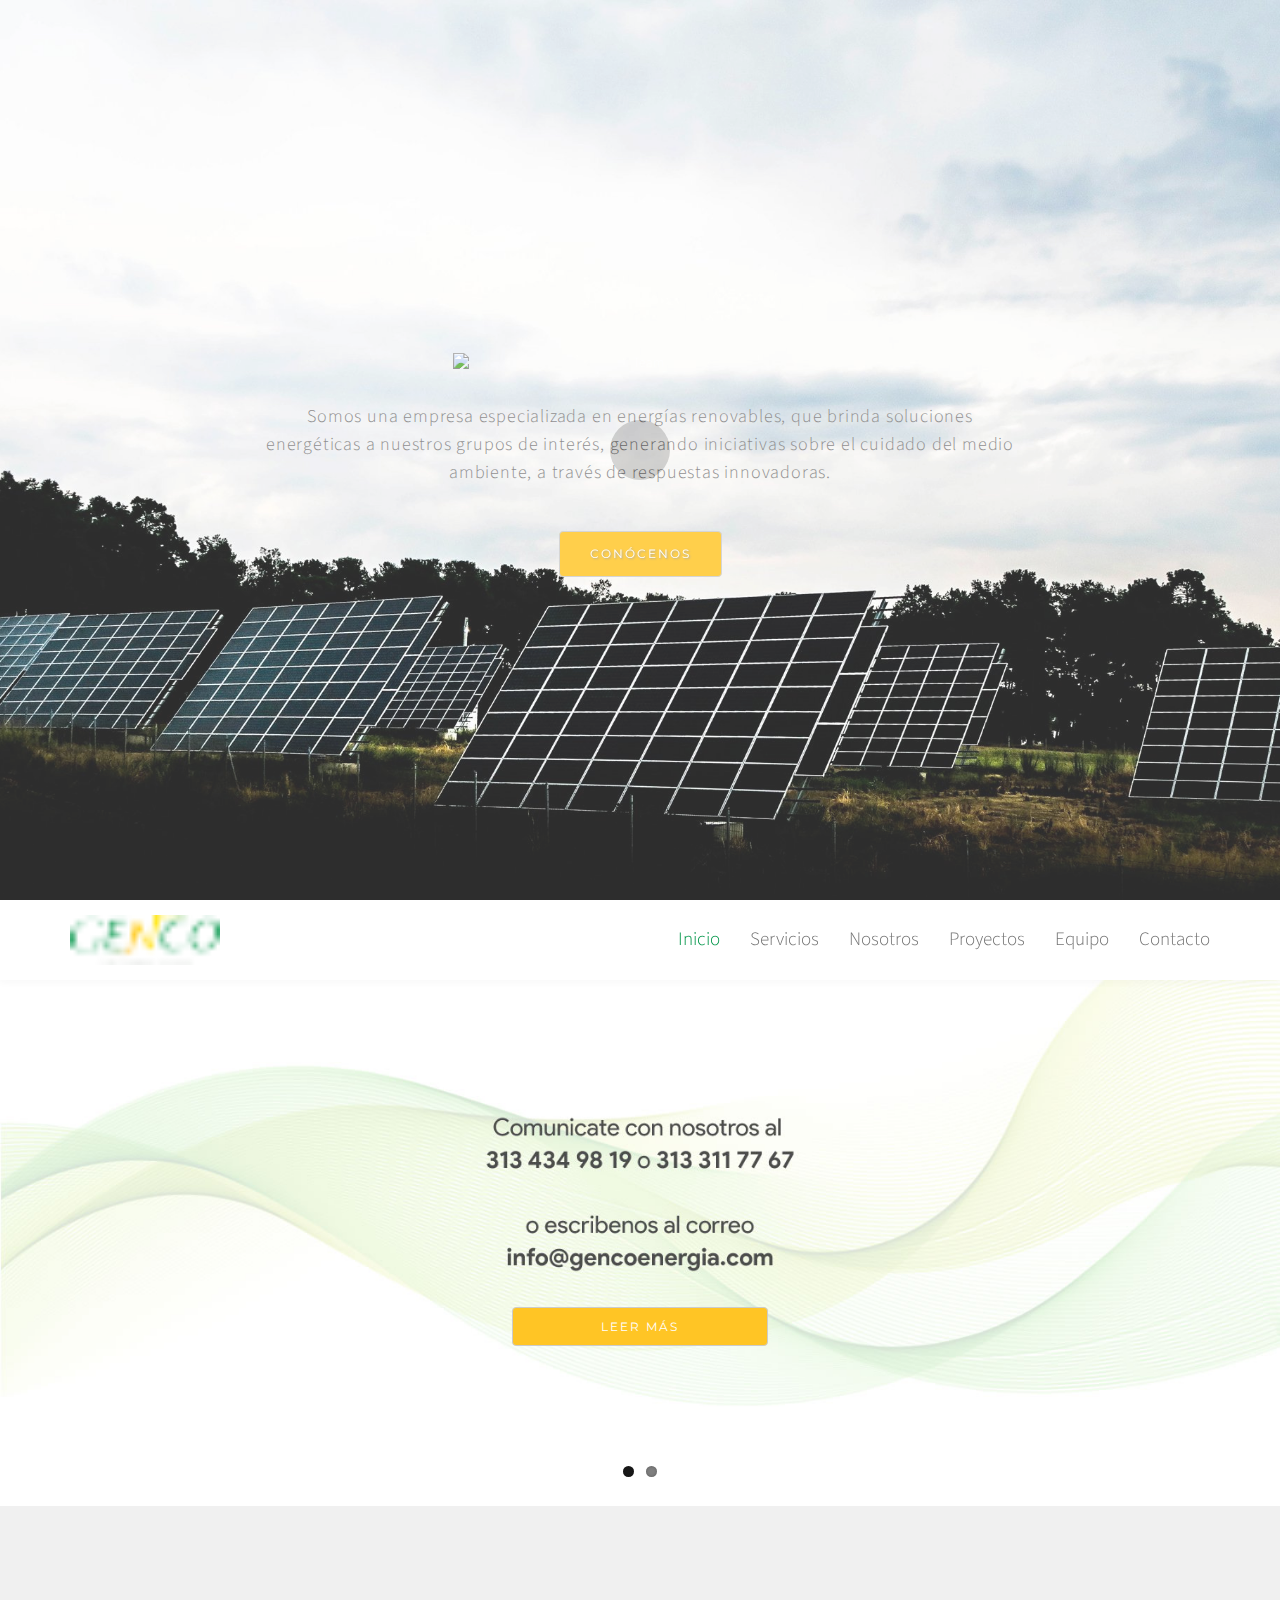
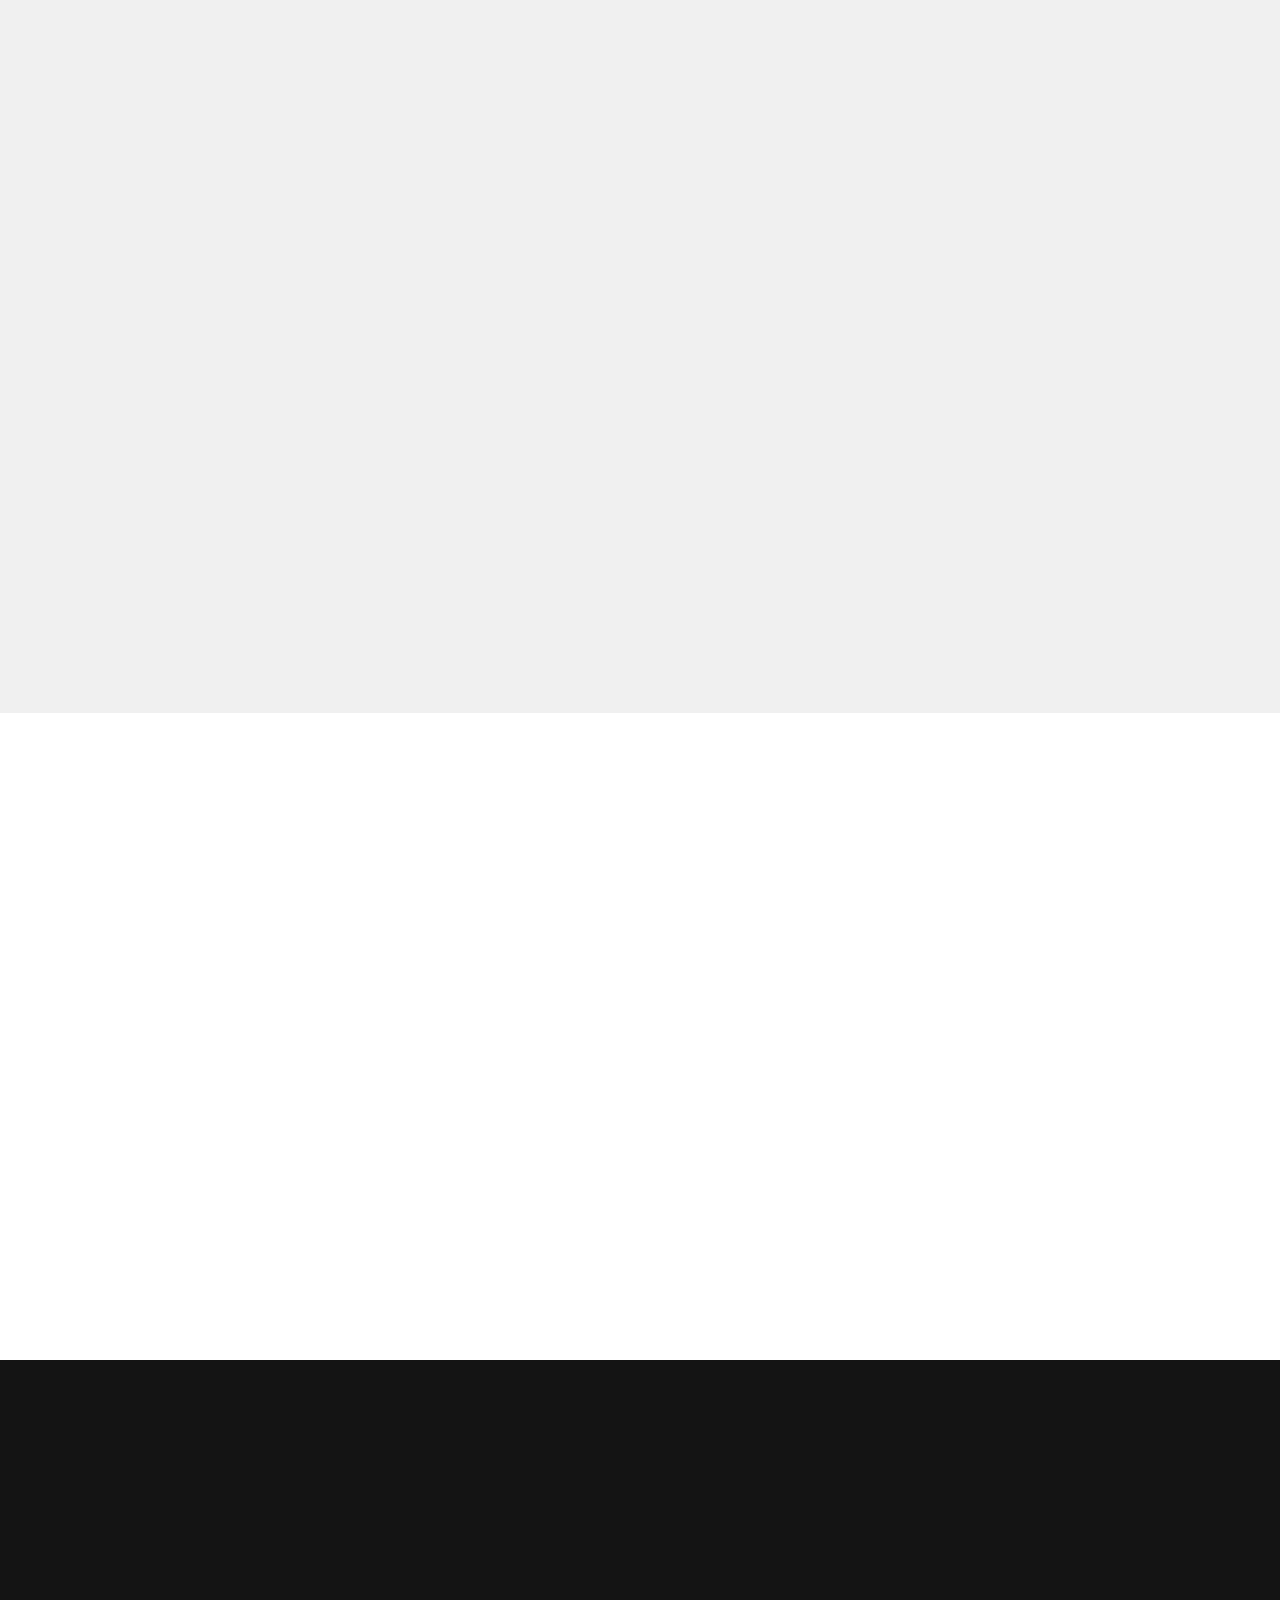
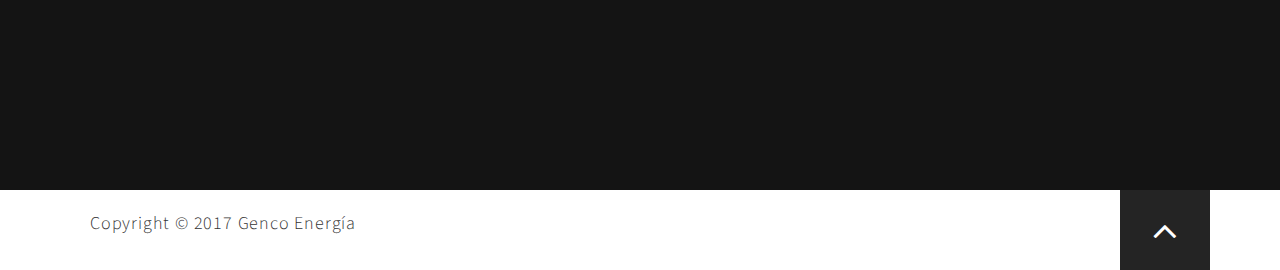
==== index.html @ edc0de3b "Update index.html" ====
<!DOCTYPE html>
<html lang="en">
<head>
	<title>GENCO-Grupo Energético Colombiano</title>
  	<meta charset="utf-8">
	<meta http-equiv="X-UA-Compatible" content="IE=Edge">
	<meta name="viewport" content="width=device-width, initial-scale=1">
	<meta name="keywords" content="genco, grupo energetico colombiano, genco colombia, energía, energia solar santander, genco, energias renovables, bucaramanga, energia solar bucaramanga, energias bucaramanga, solar bucaramanga, energia solar, colombia, energia solar colombia, energia solar bucaramanga, energias renovables colombia">
	<meta name="google-site-verification" content="UVnX88JwTPbSblvBSmd6Rn664ZCUkZU9VauXobZX8T4" />
  	<meta name="description" content="Grupo Energético Colombiano, una empresa que brinda soporte, instalación y venta de productos con energías renovables. Localizado en Bucaramanga.">

	<!-- stylesheets css -->
  <link rel="stylesheet" href="css/bootstrap.min.css">
  <link rel="stylesheet" href="css/magnific-popup.css">
  <link rel="stylesheet" href="css/animate.min.css">
  <link rel="stylesheet" href="css/font-awesome.min.css">
  <link rel="stylesheet" href="css/nivo-lightbox.css">
  <link rel="stylesheet" href="css/nivo_themes/default/default.css">
  <link rel="stylesheet" href="css/hover-min.css">
  <link rel="stylesheet" href="css/flexslider.css">
  <link rel="stylesheet" href="css/style.css">
  <link href="images/favicon.png" rel="icon" type="image/x-icon" />
  
  <link href='https://fonts.googleapis.com/css?family=Montserrat:400,700' rel='stylesheet' type='text/css'>
  <link href='https://fonts.googleapis.com/css?family=Source+Sans+Pro:400,300,600' rel='stylesheet' type='text/css'>

</head>

<body id="top" data-spy="scroll" data-target=".navbar-collapse" data-offset="50">

<!-- Preloader section -->
<div class="preloader">
	<div class="sk-spinner sk-spinner-pulse"></div>
</div>

<!-- Home section -->
<section id="home" class="parallax-section">
  <div class="gradient-overlay"></div>
    <div class="container">
      <div class="row">

          <div class="col-md-offset-2 col-md-8 col-sm-12">
              <img width="50%" src="https://k61.kn3.net/A/D/7/9/A/5/6EE.png" class="img-responsive img-home" alt="Team">     
              <!--<h1 class="wow fadeInUp" data-wow-delay="0.6s">Genco Energía</h1>-->
              <p class="wow fadeInUp" data-wow-delay="1.0s" style="color: #777676;" >Somos una empresa especializada en energías renovables, que brinda soluciones energéticas a nuestros grupos de interés, generando iniciativas sobre el cuidado del medio ambiente, a través de respuestas innovadoras.</p>
              <a href="#servicios" class="wow fadeInUp btn btn-default hvr-bounce-to-top smoothScroll" data-wow-delay="1.3s">Conócenos</a>
          </div>

      </div>
    </div>
</section>


<!-- Navigation section -->
<div class="navbar navbar-default navbar-static-top" role="navigation">
  <div class="container">

    <div class="navbar-header">
      <button class="navbar-toggle" data-toggle="collapse" data-target=".navbar-collapse">
        <span class="icon icon-bar"></span>
        <span class="icon icon-bar"></span>
        <span class="icon icon-bar"></span>
      </button>
      <a href="#" class="navbar-brand"><img src="images/logogenco.png" width="150px" class="img-responsive" alt="About"></a>
    </div>
    <div class="collapse navbar-collapse">
      <ul class="nav navbar-nav navbar-right">
        <li><a href="#top" class="smoothScroll">Inicio</a></li>
        <li><a href="#servicios" class="smoothScroll">Servicios</a></li>
        <li><a href="#nosotros" class="smoothScroll">Nosotros</a></li>
        <!--<li><a href="#productos" class="smoothScroll">Productos</a></li>-->   
        <li><a href="/proyectos" class="smoothScroll">Proyectos</a></li>
	<li><a href="/team" class="smoothScroll">Equipo</a></li>
        <li><a href="/contacto">Contacto</a></li>
      </ul>
    </div>

  </div>
</div>

	
<!-- slider -->
<div class="flexslider">
  <ul class="slides" style="width: 100%; display: block;">
    <li style="height: auto ">
      <img src="images/gencoSlider1.jpg" alt="Flexslider">
      <a href="#nosotros" class="fadeInUp btn btn-default btn-slider">leer más</a>
    </li>
    <li style="height: auto">
      <img src="images/gencoSlider2.jpg" alt="Flexslider">
      <a href="#nosotros" class="fadeInUp btn btn-default btn-slider">Ver portafolio</a>
    </li>
   <!-- <li style="height: auto">
      <img src="images/gencoSlider1.jpg" alt="Flexslider">
      <a href="#nosotros" class="fadeInUp btn btn-default btn-slider">leer más</a>
    </li>-->
  </ul>
</div>
<!-- slider -->	


<!-- Feature section -->
<section id="servicios" class="parallax-section">
  <div class="container">
    <div class="row">

      <div class="col-md-offset-2 col-md-8 col-sm-offset-1 col-sm-10">
          <div class="wow fadeInUp section-title" data-wow-delay="0.6s">
            <h2>Nuestros servicios</h2>
            <h4>PRODUCTOS Y SERVICIOS QUE SATISFACEN NECESIDADES ENERGÉTICAS</h4>
          </div>
      </div>

      <div class="clearfix"></div>

      <div class="col-md-4 col-sm-6 wow fadeInUp" data-wow-delay="0.3s" style="padding: 0 30px;">
        <div class="feature-thumb">
          <div class="feature-icon">
             <span><img src="images/services_1.png" class="img-responsive" alt="About" style="border-radius: 50%; width: 120px;"></span>
          </div>
          <h3>Diagnóstico Energético</h3>
          <p>Enterese de todas las oportunidades de ahorro de energía y dinero en su lugar de residencia o trabajo, mediante un estudio exclusivo energético, que logrará cambiar y optimizar su consumo para siempre.</p>
        </div>
      </div>

      <div class="col-md-4 col-sm-6 wow fadeInUp" data-wow-delay="0.6s" style="padding: 0 30px;">
        <div class="feature-thumb">
          <div class="feature-icon">
            <span><img src="images/services_2.png" class="img-responsive" alt="About" style="border-radius: 50%;"></span>
          </div>
          <h3>Proyectos con <br>Energía</h3>
          <p>Implemente un sistema de generación eléctrica en su residencia o empresa con fuentes de energía renovables, convirtiéndose en un usuario autosostenible, independiente de la red y responsable con el medio ambiente.
</p>
        </div>
      </div>

      <div class="col-md-4 col-sm-6 wow fadeInUp" data-wow-delay="0.9s" style="padding: 0 30px;">
        <div class="feature-thumb">
          <div class="feature-icon">
            <span><img src="images/services_3.jpg" class="img-responsive" alt="About" style="border-radius: 50%; width: 120px;"></span>
          </div>
           <h3>Venta de <br>Equipos</h3>
           <p>Ofrecemos productos innovadores y de última generación, enfocados a la utilización de energías alternativas, logrando satisfacer todas sus necesidades energéticas, adquiere desde gadgets hasta equipos avanzados.</p>
        </div>
      </div>

    </div>
  </div>
</section>


<!-- About section -->
<section id="nosotros" class="parallax-section">
	<div class="container">
		<div class="row">

      <div class="col-md-offset-2 col-md-8 col-sm-offset-1 col-sm-10">
          <div class="wow fadeInUp section-title" data-wow-delay="0.3s">
            <h2>Nuestra empresa</h2>
            <h4>Grupo Energético Colombiano</h4>
          </div>
      </div>

      <div class="clearfix"></div>
      
      <!--<div class="wow fadeInUp col-md-3 col-sm-5" data-wow-delay="0.3s">
        <img src="images/about-img.jpg" class="img-responsive" alt="About">
        <h3>Somos un equipo altamente calificado para la instalación y venta de equipos para el uso de energías renovables.</h3>
      </div>-->
	<div class="wow fadeInUp col-md-6 col-sm-12" data-wow-delay="0.5s">
       	  <h2>Misión</h2>
            <p>Somos una empresa especializada en energías renovables que brinda un servicio integral, desarrollando proyectos basados en tecnologías tales como la solar fotovoltaica, térmica, eólica y biomasa; dentro del cual se incluye el estudio y diseño del proyecto, la instalación del sistema y el seguimiento del mismo; buscando en los usuarios el uso eficiente de la energía, disminuyendo impactos ambientales y económicos, dirigidos a instalaciones industriales, comerciales y residenciales, además de ofrecer la venta de equipos tales como módulos solares, iluminación LED y gadgets.</p>
	</div>
			
        <div class="wow fadeInUp col-md-6 col-sm-12" data-wow-delay="0.9s">
	  <h2>Visión</h2>
	    <p>Genco le genera al cliente beneficios basados en el ahorro energético y la gestión eficiente de la energía, siempre con el objetivo de reducir el impacto ambiental, sin ver disminuida la calidad de sus servicios o productos, realizando constante seguimiento de su consumo.</p>
        </div>
      </div>
	</div>
</section>


<!-- Menu section -->
<!--


<section id="productos" class="parallax-section">
  <div class="container">
    <div class="row">

      <div class="col-md-offset-2 col-md-8 col-sm-offset-1 col-sm-10">
         <div class="wow fadeInUp section-title" data-wow-delay="0.3s">
            <h2>Nuestros Productos</h2>
            <h4>Productos de alta calidad al mejor precio.</h4>
        </div>
      </div>

      <div class="col-md-6 col-sm-12">
        <div class="media wow fadeInUp" data-wow-delay="0.6s">
          <div class="media-object pull-left">
            <img src="images/producto1.jpg" class="img-responsive" alt="Food Menu">
            <span class="menu-price">$70.000</span>
          </div>
          <div class="media-body">
            <h3 class="media-heading">Lampara LED Sólar Métalica de Jardín</h3>
            <p>Lampara solar de jardín de 400 lumens, 1000mah de batería y ocho horas continuas de uso con carga completa, resistente al agua.</p>
          </div>
        </div>

        <div class="media wow fadeInUp" data-wow-delay="0.9s">
          <div class="media-object pull-left">
            <img src="images/producto2.jpg" class="img-responsive" alt="Food Menu">
            <span class="menu-price">$100.000</span>
          </div>
          <div class="media-body">
            <h3 class="media-heading">Lampara de exteriores</h3>
            <p>Lampara para exteriores con una iluminación de 450 lumens, 2000mah de batería, ocho horas de uso continuas y protección IP65 ante agua y polvo.</p>
          </div>
        </div>

        <div class="media wow fadeInUp" data-wow-delay="1.2s">
          <div class="media-object pull-left">
            <img src="images/gallery-img3.jpg" class="img-responsive" alt="Food Menu">
            <span class="menu-price">$35.000</span>
          </div>
          <div class="media-body">
            <h3 class="media-heading">Iluminación exterior sonrisa</h3>
            <p>Gran sonrisa de energía solar iluminación exterior impermeable inalámbrica brillante motion sensor de luz solar 8 led 0.2 w de la lámpara de seguridad para jardín.</p>
          </div>
        </div>
      </div>

      <div class="col-md-6 col-sm-12">
        <div class="media wow fadeInUp" data-wow-delay="1s">
          <div class="media-object pull-left">
            <img src="images/gallery-img4.jpg" class="img-responsive" alt="Food Menu">
            <span class="menu-price">$75.000</span>
          </div>
          <div class="media-body">
            <h3 class="media-heading">Lampara pequeña de exteriores</h3>
            <p>Vida útil larga y sin necesidad de reemplazar las baterías; es conveniente para al aire libre valla, lámparas de pared y cerca del jardín, etc.</p>
          </div>
        </div>

        <div class="media wow fadeInUp" data-wow-delay="1.3s">
          <div class="media-object pull-left">
            <img src="images/gallery-img5.jpg" class="img-responsive" alt="Food Menu">
            <span class="menu-price">$30.000</span>
          </div>
          <div class="media-body">
            <h3 class="media-heading">Luz solar para bicicleta</h3>
            <p>Luz led trasera para bicicletas con lámpara de seguridad de luz LED 2 láseres nocturno para bicicleta de montaña.</p>
          </div>
        </div>

        <div class="media wow fadeInUp" data-wow-delay="1.6s">
          <div class="media-object pull-left">
            <img src="images/gallery-img6.jpg" class="img-responsive" alt="Food Menu">
            <span class="menu-price">$30.000</span>
          </div>
          <div class="media-body">
            <h3 class="media-heading">Estaca para jardín</h3>
            <p>Estaca de 5 Colores de luz LED solar de trayectoria para jardín al aire libre en acero inoxidable y punto caliente.</p>
          </div>
        </div>
      </div>

    </div>
  </div>
</section>

-->

<!-- Footer section -->
<footer>
	<div class="container">
		<div class="row">

              <div class="wow fadeInUp col-md-4 col-sm-4" data-wow-delay="1.3s">
                <h3>Acerca de GENCO</h3>
                <p>Somos una empresa encargada de la venta e instalación de implementos para el uso de energías renovables.</p>
		<p style="padding-top: 20px;">
                <a href="https://www.facebook.com/GENCOENERGIA/" target="_blank"><i class="fa fa-facebook-square" aria-hidden="true"></i></a>
                <a href="https://twitter.com/gencoenergia" target="_blank"><i class="fa fa-twitter" aria-hidden="true"></i></a>
                <a href="https://www.instagram.com/gencoenergia/" target="_blank"><i class="fa fa-instagram" aria-hidden="true"></i></a>
                </p>
              </div>  
        
              <div class="wow fadeInUp col-md-4 col-sm-4" data-wow-delay="1.6s">
                <h3>Contáctanos</h3>
                <p>Bucaramanga, Santander, Colombia</p>
                <p>info@gencoenergia.com</p>
		<p>+57 3134349819</p>
		<p>+57 3133117767</p>
              </div> 
        
              <div class="wow fadeInUp col-md-4 col-sm-4" data-wow-delay="1.9s">
                <h3>Horarios de contacto</h3>
                <strong>Lunes - Viernes</strong>
                <p>08:00 AM - 06:00 PM</p>
                <strong>Sábados</strong>
                <p>08:00 AM - 04:00 PM</p>
              </div> 

		</div>
	</div>
</footer>

<!-- Copyright section -->
<section id="copyright">
  <div class="container">
    <div class="row">

      <div class="col-md-8 col-sm-8 col-xs-8">
        <p>Copyright © 2017 Genco Energía</p>
      </div>  

      <div class="col-md-4 col-sm-4 text-right">
        <a href="#home" class="fa fa-angle-up smoothScroll gototop"></a>
      </div>

    </div>
  </div>
</section>

<!-- javscript js -->
	
<script src="js/jquery.js"></script>
<script src="js/bootstrap.min.js"></script>

<script src="js/jquery.magnific-popup.min.js"></script>

<script src="js/jquery.sticky.js"></script>
<script src="js/jquery.backstretch.min.js"></script>

<script src="js/isotope.js"></script>
<script src="js/imagesloaded.min.js"></script>
<script src="js/nivo-lightbox.min.js"></script>

<script src="js/jquery.flexslider-min.js"></script>

<script src="js/jquery.parallax.js"></script>
<script src="js/smoothscroll.js"></script>
<script src="js/wow.min.js"></script>

<script src="js/custom.js"></script>
<!-- Google Rich Card -->
<script type="application/ld+json">
    {
	"@context": "http://schema.org",
	"@type": "Organization",
	"name": "Genco Energía",
	"url": "http://www.gencoenergia.com/",
	"description": "Somos una empresa especializada en energías renovables, que brinda soluciones energéticas a nuestros grupos de interés, generando iniciativas sobre el cuidado del medio ambiente, a través de respuestas innovadoras.",
	"foundingDate": "2017-01-01",
	"founders": [
	    {
		"@type": "Person",
		"name": "Carlos Iván Suárez"
	    },
	    {
		"@type": "Person",
		"name": "Gianmarco Serrano"
	    }
	],
	"sameAs": [
	    "https://www.facebook.com/GENCOENERGIA/",
	    "https://twitter.com/Genco",
	]
    }
</script>
<script type="application/ld+json">
{
  "@context": "http://schema.org",
  "@type": "Organization",
  "url": "http://www.gencoenergia.com",
  "contactPoint": [{
    "@type": "ContactPoint",
    "telephone": "+57-313-434-9819",
    "contactType": "Contáctanos"
  }]
}
</script>
<script>
  (function(i,s,o,g,r,a,m){i['GoogleAnalyticsObject']=r;i[r]=i[r]||function(){
  (i[r].q=i[r].q||[]).push(arguments)},i[r].l=1*new Date();a=s.createElement(o),
  m=s.getElementsByTagName(o)[0];a.async=1;a.src=g;m.parentNode.insertBefore(a,m)
  })(window,document,'script','https://www.google-analytics.com/analytics.js','ga');

  ga('create', 'UA-92203485-1', 'auto');
  ga('send', 'pageview');

</script>

</body>
</html>
---- css/nivo_themes/default/default.css ----
/*
 * Nivo Lightbox Default Theme v1.0
 * http://dev7studios.com/nivo-lightbox
 *
 * Copyright 2013, Dev7studios
 * Free to use and abuse under the MIT license.
 * http://www.opensource.org/licenses/mit-license.php
 */
 
.nivo-lightbox-theme-default.nivo-lightbox-overlay { 
	background: #666;
	background: rgba(0,0,0,0.6); 
}
.nivo-lightbox-theme-default .nivo-lightbox-content.nivo-lightbox-loading { background: url(loading.gif) no-repeat 50% 50%; }

.nivo-lightbox-theme-default .nivo-lightbox-nav {
	top: 10%;
	width: 8%;
	height: 80%;
	text-indent: -9999px;
	background-repeat: no-repeat;
	background-position: 50% 50%;
	opacity: 0.5;
}
.nivo-lightbox-theme-default .nivo-lightbox-nav:hover { 
	opacity: 1; 
	background-color: rgba(0,0,0,0.5);
}
.nivo-lightbox-theme-default .nivo-lightbox-prev { 
	background-image: url(prev.png); 
	border-radius: 0 3px 3px 0;
}
.nivo-lightbox-theme-default .nivo-lightbox-next { 
	background-image: url(next.png); 
	border-radius: 3px 0 0 3px;
}

.nivo-lightbox-theme-default .nivo-lightbox-close {
	display: block;
	background: url(close.png) no-repeat;
	width: 48px;
	height: 48px;
	text-indent: -9999px;
	padding: 5px;
	opacity: 0.5;
}
.nivo-lightbox-theme-default .nivo-lightbox-close:hover { opacity: 1; }

.nivo-lightbox-theme-default .nivo-lightbox-title-wrap { bottom: -7%; }
.nivo-lightbox-theme-default .nivo-lightbox-title {
	font: 14px/20px 'Helvetica Neue', Helvetica, Arial, sans-serif;
	font-style: normal;
	font-weight: normal;
	background: #000;
	color: #fff;
	padding: 7px 15px;
	border-radius: 30px;
}

.nivo-lightbox-theme-default .nivo-lightbox-image img {
	background: #fff;
	-webkit-box-shadow: 0px 1px 1px rgba(0,0,0,0.4);
	        box-shadow: 0px 1px 1px rgba(0,0,0,0.4);
}
.nivo-lightbox-theme-default .nivo-lightbox-ajax,
.nivo-lightbox-theme-default .nivo-lightbox-inline {
	background: #fff;
	padding: 40px;
	-webkit-box-shadow: 0px 1px 1px rgba(0,0,0,0.4);
	        box-shadow: 0px 1px 1px rgba(0,0,0,0.4);
}

@media (-webkit-min-device-pixel-ratio: 1.3),
       (-o-min-device-pixel-ratio: 2.6/2),
       (min--moz-device-pixel-ratio: 1.3),
       (min-device-pixel-ratio: 1.3),
       (min-resolution: 1.3dppx) {

	.nivo-lightbox-theme-default .nivo-lightbox-content.nivo-lightbox-loading { 
		background-image: url(loading@2x.gif); 
		-webkit-background-size: 32px 32px; 
		        background-size: 32px 32px;
	}
	.nivo-lightbox-theme-default .nivo-lightbox-prev { 
		background-image: url(prev@2x.png); 
		-webkit-background-size: 48px 48px; 
		        background-size: 48px 48px;
	}
	.nivo-lightbox-theme-default .nivo-lightbox-next { 
		background-image: url(next@2x.png); 
		-webkit-background-size: 48px 48px; 
		        background-size: 48px 48px;
	}
	.nivo-lightbox-theme-default .nivo-lightbox-close { 
		background-image: url(close@2x.png); 
		-webkit-background-size: 16px 16px; 
		        background-size: 16px 16px;
	}
	
}
---- css/flexslider.css ----
@font-face{font-family:'flexslider-icon';src:url('../fonts/flexslider-icon.eot');src:url('../fonts/flexslider-icon.eot?#iefix') format('embedded-opentype'), url('../fonts/flexslider-icon.woff') format('woff'), url('../fonts/flexslider-icon.ttf') format('truetype'), url('../fonts/flexslider-icon.svg#flexslider-icon') format('svg');font-weight:normal;font-style:normal;}
.flex-container a:hover,
.flex-slider a:hover{outline:none;}
.slides,
.slides > li,
.flex-control-nav,
.flex-direction-nav{margin:0;padding:0;list-style:none;}
.flex-pauseplay span{text-transform:capitalize;}
.flexslider{margin:0;padding:0;}
.flexslider .slides > li{display:none;-webkit-backface-visibility:hidden;}
.flexslider .slides img{width:100%;display:block;}
.flexslider .slides:after{content:"\0020";display:block;clear:both;visibility:hidden;line-height:0;height:0;}
html[xmlns] .flexslider .slides{display:block;}
* html .flexslider .slides{height:1%;}
.no-js .flexslider .slides > li:first-child{display:block;}
.flexslider{margin:0 0 60px;background:#ffffff;position:relative;zoom:1;}
.flexslider .slides{zoom:1;}
.flexslider .slides img{height:auto;-moz-user-select:none;width:100%;display:block;margin: 0 auto;}
.flex-viewport{max-height:2000px;-webkit-transition:all 1s ease;-moz-transition:all 1s ease;-ms-transition:all 1s ease;-o-transition:all 1s ease;transition:all 1s ease;}
.loading .flex-viewport{max-height:300px;}
.carousel li{margin-right:5px;}
.flex-direction-nav{*height:0;}
.flex-direction-nav a{text-decoration:none;display:block;width:40px;height:40px;margin:-20px 0 0;position:absolute;top:50%;z-index:10;overflow:hidden;opacity:0;cursor:pointer;color:#ffffff;-webkit-transition:all 0.3s ease-in-out;-moz-transition:all 0.3s ease-in-out;-ms-transition:all 0.3s ease-in-out;-o-transition:all 0.3s ease-in-out;transition:all 0.3s ease-in-out;}
.flex-direction-nav a:before{font-family:"flexslider-icon";font-size:36px;display:inline-block;content:'\f001';color:#ffffff;}
.flex-direction-nav a.flex-next:before{content:'\f002';}
.flex-direction-nav .flex-prev{left:-50px;}
.flex-direction-nav .flex-next{right:-50px;text-align:right;}
.flexslider:hover .flex-direction-nav .flex-prev{opacity:0.7;left:10px;}
.flexslider:hover .flex-direction-nav .flex-prev:hover{opacity:1;}
.flexslider:hover .flex-direction-nav .flex-next{opacity:0.7;right:10px;}
.flexslider:hover .flex-direction-nav .flex-next:hover{opacity:1;}
.flex-direction-nav .flex-disabled{opacity:0!important;filter:alpha(opacity=0);cursor:default;z-index:-1;}
.flex-pauseplay a{display:block;width:20px;height:20px;position:absolute;bottom:5px;left:10px;opacity:0.8;z-index:10;overflow:hidden;cursor:pointer;color:#000;}
.flex-pauseplay a:before{font-family:"flexslider-icon";font-size:20px;display:inline-block;content:'\f004';}
.flex-pauseplay a:hover{opacity:1;}
.flex-pauseplay a.flex-play:before{content:'\f003';}
.flex-control-nav{width:100%;position:absolute;bottom:-40px;text-align:center;}
.flex-control-nav li{margin:0 6px;display:inline-block;zoom:1;*display:inline;}
.flex-control-paging li a{width:11px;height:11px;display:block;background:#666;background:rgba(0, 0, 0, 0.5);cursor:pointer;text-indent:-9999px;-webkit-box-shadow:inset 0 0 3px rgba(0, 0, 0, 0.3);-moz-box-shadow:inset 0 0 3px rgba(0, 0, 0, 0.3);-o-box-shadow:inset 0 0 3px rgba(0, 0, 0, 0.3);box-shadow:inset 0 0 3px rgba(0, 0, 0, 0.3);-webkit-border-radius:20px;-moz-border-radius:20px;border-radius:20px;}
.flex-control-paging li a:hover{background:#333;background:rgba(0, 0, 0, 0.7);}
.flex-control-paging li a.flex-active{background:#000;background:rgba(0, 0, 0, 0.9);cursor:default;}
.flex-control-thumbs{margin:5px 0 0;position:static;overflow:hidden;}
.flex-control-thumbs li{width:25%;float:left;margin:0;}
.flex-control-thumbs img{width:100%;height:auto;display:block;opacity:.7;cursor:pointer;-moz-user-select:none;-webkit-transition:all 1s ease;-moz-transition:all 1s ease;-ms-transition:all 1s ease;-o-transition:all 1s ease;transition:all 1s ease;}
.flex-control-thumbs img:hover{opacity:1;}
.flex-control-thumbs .flex-active{opacity:1;cursor:default;}
@media screen and (max-width:860px){.flex-direction-nav .flex-prev{opacity:1;left:10px;}
.flex-direction-nav .flex-next{opacity:1;right:10px;}
}
@media screen and (max-width:600px){.flex-slider{
  display:none;}
}
---- css/style.css ----
body{background:#ffffff;font-family:'Source Sans Pro', sans-serif;font-weight:300; user-select: none;}
html,body{width:100%;overflow-x:hidden;}
html{font-size:100%;}
h1,h2,h3, .btn{font-family:'Montserrat', sans-serif;font-weight:400;letter-spacing:1px;}
h1{font-weight:bold;font-size:80px;}
h2{color:#333;font-size:40px;letter-spacing:2px;text-transform:uppercase;margin-top:8px;}
#contact h2{color:#ffffff;}
h3{color:#444;font-size:20px;line-height:26px;letter-spacing:1px;padding-bottom:10px;}
#productos h3{color:#555;}
h4{font-size:12px;font-weight:bold;letter-spacing:3px;text-transform:uppercase;font-weight:400;}
p{font-size:18px;letter-spacing:0.8px;line-height:28px;}
a{text-decoration:none !important; cursor:pointer;}
a:visited,
a:focus{outline:none;text-decoration:none !important;}
.parallax-section{background-attachment:fixed !important;background-size:cover !important;}
.hvr-bounce-to-bottom:before,
.hvr-bounce-to-top:before{background-color:#ffffff;}
#nosotros,
#servicios,
#blog,
#video,
#productos,
#team,
#proyectos,
#contact{color:#656565;padding-top:70px;padding-bottom:70px;}
#servicios,
#video,
#team,
#proyectos,
#blog,
#contact{text-align:center;}
#servicios,
#blog,
#team{background:rgb(240,240,240);}
.section-title{padding-bottom:70px;}
#nosotros .section-title,
#productos .section-title{text-align:center;}
#contact .section-title{color:#f0f0f0;}
.preloader{position:fixed;top:0;left:0;width:100%;height:100%;z-index:99999;display:flex;flex-flow:row nowrap;justify-content:center;align-items:center;background:none repeat scroll 0 0 #ffffff;}
.sk-spinner-pulse{width:60px;height:60px;background-color:#222;border-radius:100%;-webkit-animation:sk-pulseScaleOut 1s infinite ease-in-out;animation:sk-pulseScaleOut 1s infinite ease-in-out;}
@-webkit-keyframes sk-pulseScaleOut{0%{-webkit-transform:scale(0);transform:scale(0);}
100%{-webkit-transform:scale(1);transform:scale(1);opacity:0;}
}
@keyframes sk-pulseScaleOut{0%{-webkit-transform:scale(0);transform:scale(0);}
100%{-webkit-transform:scale(1);transform:scale(1);opacity:0;}
}
.img-home{text-align:center;padding:30px 0;margin:0 auto;}
.btn-slider{position: relative;top: -100px;display: flex;width: 20%;margin: 0 auto;background: #ffc525;color: #ffffff;font-size: 12px;letter-spacing: 2px;padding: 10px 20px;text-transform: uppercase;justify-content: center;transition:.2s;}
.btn-slider:hover{background-color: green;color: #fff;}
.btn-blog{display: flex;width: 120px;margin: 0 auto;background: #ffc525;color: #ffffff;font-size: 12px;letter-spacing: 2px;padding: 10px 20px;text-transform: uppercase;justify-content: center;transition:.2s;}
.btn-blog:hover{background-color: green;color: #fff;}
.ptop10{padding-top:10px;}
#home{color:#ffffff;display:-webkit-box;display:-webkit-flex;display:-ms-flexbox;display:flex;-webkit-box-align:center;-webkit-align-items:center;-ms-flex-align:center;align-items:center;text-align:center;height:100vh;overflow:hidden;position:relative;}
/* #home .gradient-overlay{background:#29a52e;background:-webkit-linear-gradient(to left, linear-gradient(to left, rgba(11, 134, 70, 0.59) , rgba(5, 90, 41, 0.55));background:linear-gradient(to left, linear-gradient(to left, rgba(11, 134, 70, 0.59) , rgba(5, 90, 41, 0.55));opacity:0.8;position:absolute;top:0;width:100%;height:100vh;}*/
#home .btn{background:#ffc525;color:#ffffff;font-size:12px;letter-spacing:2px;padding:13px 30px;margin-top:34px;text-transform:uppercase;text-shadow: 1px 1px 2px rgba(150, 150, 150, 1);}
#home .btn:hover,
#home .btn:focus{color:#009548;}
.navbar-default{background:#ffffff;border:none;box-shadow:0px 2px 8px 0px rgba(50, 50, 50, 0.04);margin:0 !important;}
.navbar-default .navbar-brand{color:#505050;font-size:28px;font-weight:600;letter-spacing:2px;line-height:40px;margin:0;}
.navbar-default .navbar-nav li a{color:#757575;font-size:19px;font-weight:300;line-height:50px;-webkit-transition:all 0.4s ease-in-out;transition:all 0.4s ease-in-out;}
.navbar-default .navbar-nav > li a:hover{color:#009548 !important;}
.navbar-default .navbar-nav > li > a:hover,
.navbar-default .navbar-nav > li > a:focus{color:#606060;background-color:transparent;}
.navbar-default .navbar-nav > .active > a,
.navbar-default .navbar-nav > .active > a:hover,
.navbar-default .navbar-nav > .active > a:focus{color:#009548;background-color:transparent;}
.navbar-default .navbar-toggle{border:none;padding-top:10px;}
.navbar-default .navbar-toggle .icon-bar{border-color:transparent;}
.navbar-default .navbar-toggle:hover,
.navbar-default .navbar-toggle:focus{background-color:transparent;}
#servicios .feature-thumb{background-color:#ffffff;position:relative;padding:40px;margin-top:32px;height: 480px; transition: 0.3s;}
#servicios .feature-thumb:hover{box-shadow: 5px 5px 0 #009640;}
#servicios .feature-icon{width:120px;margin:0 auto;top:0;margin-top:-70px;position:relative;-webkit-border-radius:50%;-moz-border-radius:50%;-ms-border-radius:50%;border-radius:50%;display:table;text-align:center;transition:all 0.4s ease-in-out;}
#servicios .feature-icon:hover{background-color:#009548;}
#servicios .feature-icon span{display:table-cell;vertical-align:middle;}
#servicios .feature-icon .fa{color:#ffffff;font-size:36px;margin:0;padding:0;}
#servicios h3{padding-top:14px;padding-bottom:10px;}

#blog .feature-thumb{background-color:#ffffff;position:relative;padding:20px;margin:50px 0;transition: 0.3s;}
#blog .feature-thumb:hover{box-shadow: 5px 5px 0 #009640;}
#blog .feature-icon{margin:0 auto;top:0;margin-top:-70px;position:relative;-webkit-border-radius:50%;-moz-border-radius:50%;-ms-border-radius:50%;border-radius:50%;display:table;text-align:center;transition:all 0.4s ease-in-out;}
#blog .feature-icon:hover{background-color:#009548;}
#blog .feature-icon span{display:table-cell;vertical-align:middle;}
#blog .feature-icon .fa{color:#ffffff;font-size:36px;margin:0;padding:0;}
#blog h3{padding-top:14px;padding-bottom:10px;}

#nosotros .col-md-4 ul{padding-top:4px;padding-left:28px;}
#nosotros .col-md-4 ul li{color:#777;font-size:18px;font-weight:400;padding-top:2px;padding-bottom:2px;}
#nosotros h2{color: #039742;}
#nosotros h2:first-child{color: #4a4a4a;}
#video{background:url('../images/video-bg.jpg') 50% 0 repeat-y fixed;-webkit-background-size:cover;background-size:cover;background-position:center center;position:relative;color:#999;}
#video .overlay{background:rgba(03,03,03,0.6);width:100%;height:100%;position:absolute;top:0;}
#video h2{color:#ffffff;padding-top:20px;padding-bottom:16px;}
#video .fa{position:relative;border:2px solid #ffffff;border-radius:100px;color:#ffffff;font-size:28px;width:80px;height:80px;line-height:80px;text-align:center;vertical-align:middle;margin-top:22px;}
#productos .media{padding-bottom:20px;}
#productos .media-object img{width:220px;padding-right:12px;position:relative;}
#productos .media-object span.menu-price{position:absolute;background-color:#ffffff;color:#222;font-size:20px;font-weight:bold;padding:6px 20px;top:50%;left:3%;}
#team h3{padding-bottom:0px;}
#team .team-des h4{color:#666;padding-top:0px;padding-bottom:10px;}
#team img{width:100%;opacity:0.3;}
#team .team-thumb{width:100%;position:relative;}
#team .team-des{background:rgba(255, 255, 255, 1);box-shadow:0px 2px 8px 0px rgba(50, 50, 50, 0.04);position:absolute;bottom:0px;width:100%;height:90px;overflow:hidden;transition:height 450ms;}
#team .team-thumb:hover .team-des{color:#ffffff;height:100%;background-color:#009548;padding-top:30%;opacity:0.9;}
#team .team-thumb:hover h3,
#team .team-thumb:hover h4,
#team .team-thumb:hover .social-icon li a{color:#eee;}
#team .join-team{background-color:#009548;color:#f0f0f0;padding:30px 20px;text-align:center;width:100%;height:100%;box-sizing:border-box;display:block;}
#team .join-team .fa{font-size:32px;padding-bottom:14px;}
#team .join-team .btn{background-color:transparent;border:3px solid #ffffff;color:#ffffff;font-size:18px;padding:6px 26px;margin-top:18px;}
#team .join-team .btn:hover{color:#222;}
#team .col-md-6{padding-top:62px;}
#team .col-md-6 h2{padding-bottom:16px;}
#proyectos .gallery-thumb{position:relative;overflow:hidden;margin:0;}
#proyectos .gallery-thumb .gallery-overlay{background:#009548;position:absolute;top:0;right:0;bottom:0;left:0;width:100%;height:100%;opacity:0;-webkit-transition:all 0.4s ease-in-out;transition:all 0.4s ease-in-out;}
#proyectos .gallery-thumb:hover .gallery-overlay{opacity:0.9;}
#proyectos .gallery-thumb .gallery-overlay .gallery-item{text-align:center;position:absolute;top:50%;left:50%;-webkit-transform:translate(-50%,-50%);-ms-transform:translate(-50%,-50%);transform:translate(-50%,-50%);}
#proyectos .gallery-thumb .fa{background:#ffffff;border-radius:100%;font-size:24px;color:#222;width:60px;height:60px;line-height:60px;text-align:center;vertical-align:middle;}
.filter-wrapper{width:100%;margin-bottom:42px;overflow:hidden;}
.filter-wrapper li{display:inline-block;margin:4px;}
.filter-wrapper li a{color:#666;font-size:16px;font-weight:600;letter-spacing:2px;padding:8px 17px;margin-right:2px;margin-left:2px;text-transform:uppercase;display:block;text-decoration:none;-webkit-transition:all 0.4s ease-in-out;transition:all 0.4s ease-in-out;}
.filter-wrapper li a:hover,
.filter-wrapper li a:focus{color:#009548;}
.iso-box-section{width:100%;}
.iso-box-wrapper{width:100%;padding:0;clear:both;position:relative;}
.iso-box{position:relative;min-height:50px;float:left;overflow:hidden;margin-bottom:30px;}
.iso-box > a{display:block;width:100%;height:100%;overflow:hidden;}
.fluid-img{width:100%;display:block;}
#contact{background:url('../images/contact-bg.jpg') 50% 0 repeat-y fixed;-webkit-background-size:cover;background-size:cover;background-position:center center;position:relative;}
#contact .overlay{background:rgba(0,0,0,0.7);width:100%;height:100%;position:absolute;top:0;}
#contact .form-control{background:transparent;border:none;border-bottom:1px solid #666;border-radius:0px;box-shadow:none;color:#ffffff;font-size:18px;margin-bottom:16px;transition:all 0.4s ease-in-out;}
#contact .form-control:hover{border-color:#ddd;}
#contact input{height:45px;}
#contact input[type='submit']{background:#ffffff;border-radius:4px;color:#009548;font-size:20px;font-weight:600;letter-spacing:2px;height:50px;margin-top:20px;transition:all 0.4s ease-in-out;}
#contact input[type='submit']:hover{background-color:#009548;border-color:transparent;color:#ffffff;}
footer{background-color:#141414;color:#757575;padding-top:100px;padding-bottom:100px;}
footer h3{color:#ffffff;text-transform:uppercase;padding-bottom:14px;}
footer strong{color:#f0f0f0;font-size:20px;display:block;padding-top:6px;padding-bottom:2px;}
footer .fa{color:#ffffff;font-size:32px;margin:0 15px;padding:0;}
#copyright p{padding:20px;}
.gototop{background-color:#242424;color:#ffffff;font-size:40px;padding:20px 32px;text-align:right;transition:all 0.4s ease-in-out;}
.gototop:hover{background-color:#009548;color:#fff;}
.social-icon{padding:0;margin:0;}
.social-icon li{list-style:none;display:inline-block;}
.social-icon li a{border-radius:100px;color:#626262;font-size:18px;text-decoration:none;transition:all 0.4s ease-in-out;width:35px;height:35px;line-height:35px;text-align:center;margin-bottom:12px;margin-right:10px;}
.social-icon li a:hover{background:#111;color:#ffffff;}
@media (max-width:980px){#home{height:65vh;}
#servicios .col-md-4:last-child,
#blog .col-md-4:last-child,
#nosotros .col-md-4{margin-top:42px;}
#team .team-thumb{margin-top:20px;margin-bottom:20px;}
#team .join-team{padding:71px 50px;margin-top:20px;}
}
@media (max-width:900px){h1{font-size:70px;}
}
@media (max-width:768px){.navbar-default .navbar-brand{line-height:46px;}
}
@media (max-width:767px){.navbar-default .navbar-brand{line-height:15px;}
.navbar-default .navbar-nav li a{line-height:30px;}
.navbar-default .navbar-brand img{height:auto;width:80px;}
#servicios .col-md-4,
#nosotros .col-md-5,
footer .col-md-4{padding-top:20px;padding-bottom:20px;}
.filter-wrapper{padding:0px;}
}
@media (max-width:650px){#home{height:100vh;}
h1{font-size:60px;}
h2{font-size:30px;}
#blog .feature-thumb{margin:80px 0;}
#servicios{padding-top:80px;padding-bottom:80px;}
#nosotros,
#servicios,
#blog,
#video,
#productos,
#team,
#proyectos,
#contact{padding-top:80px;padding-bottom:80px;}
#productos .media-object img{width:100%;padding-bottom:14px;}
#productos .media-object span.productos-price{top:30%;left:6%;}
footer{text-align:center;}
}
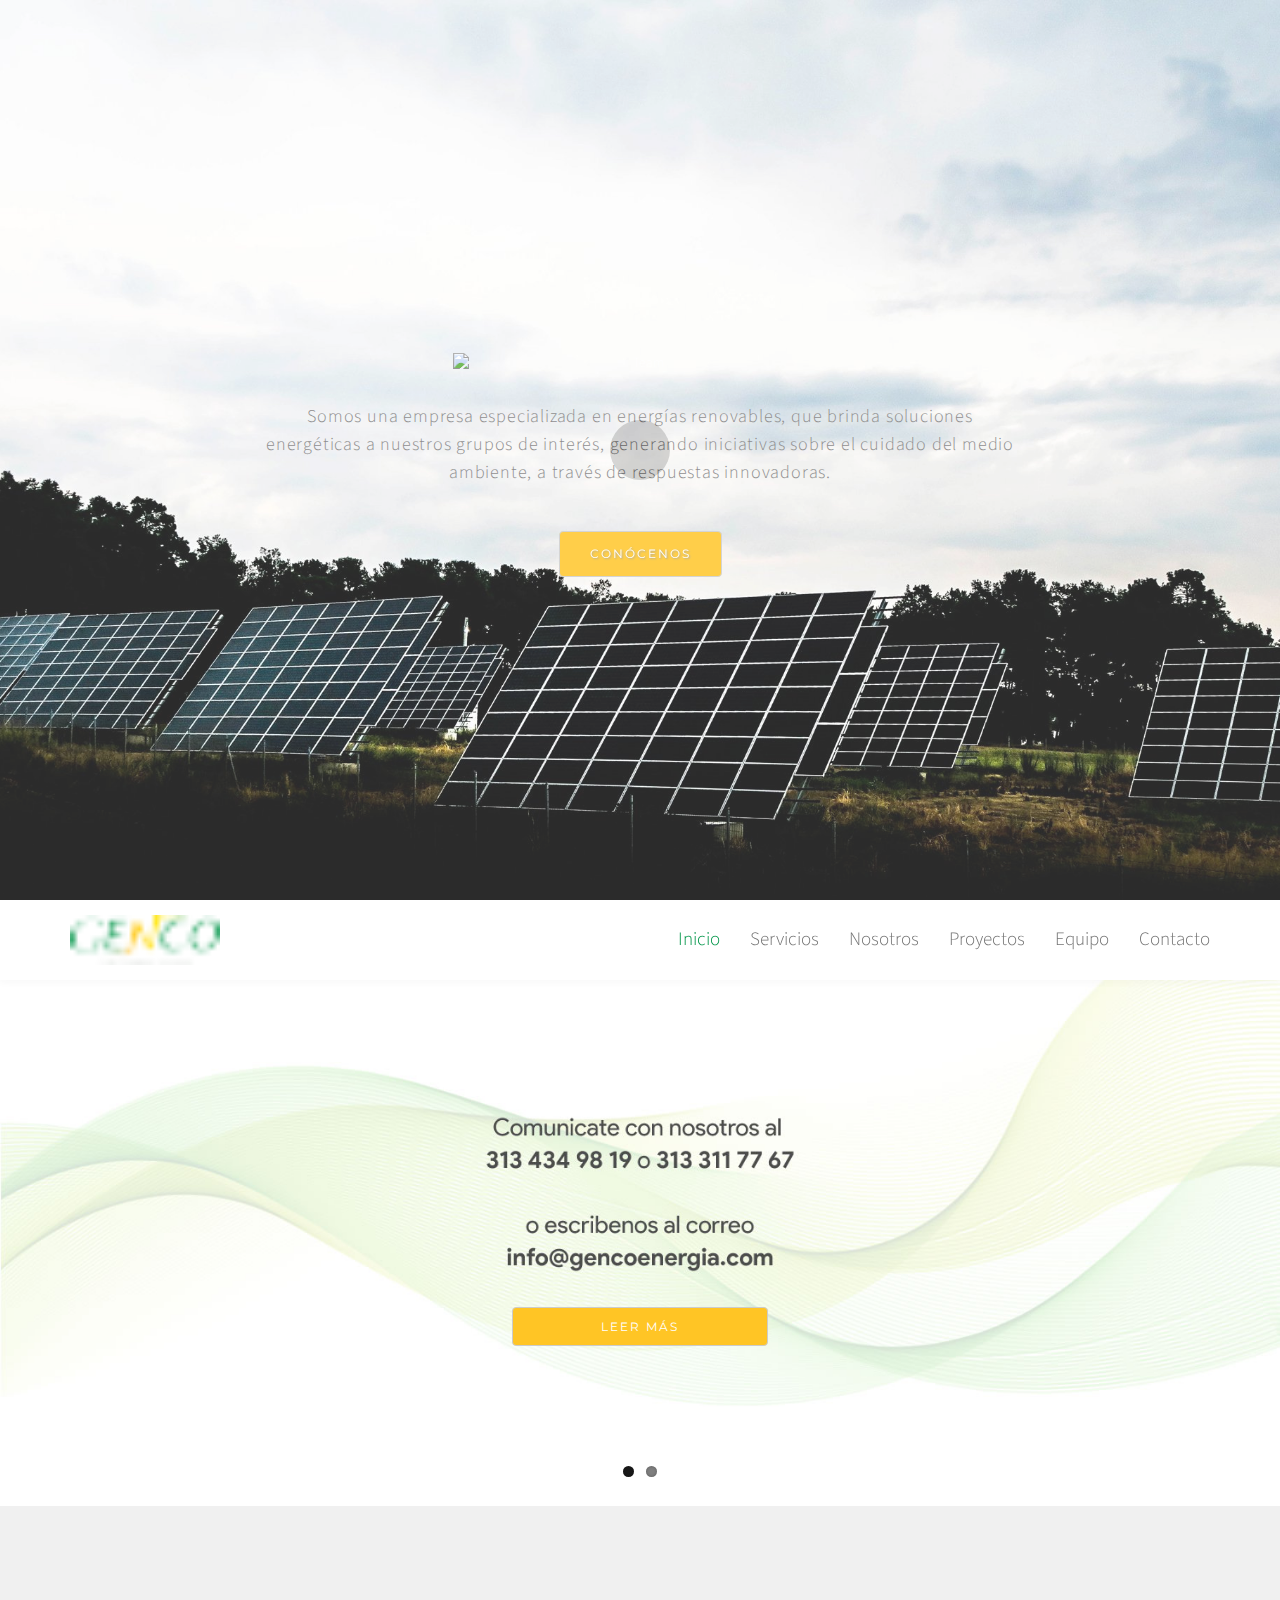
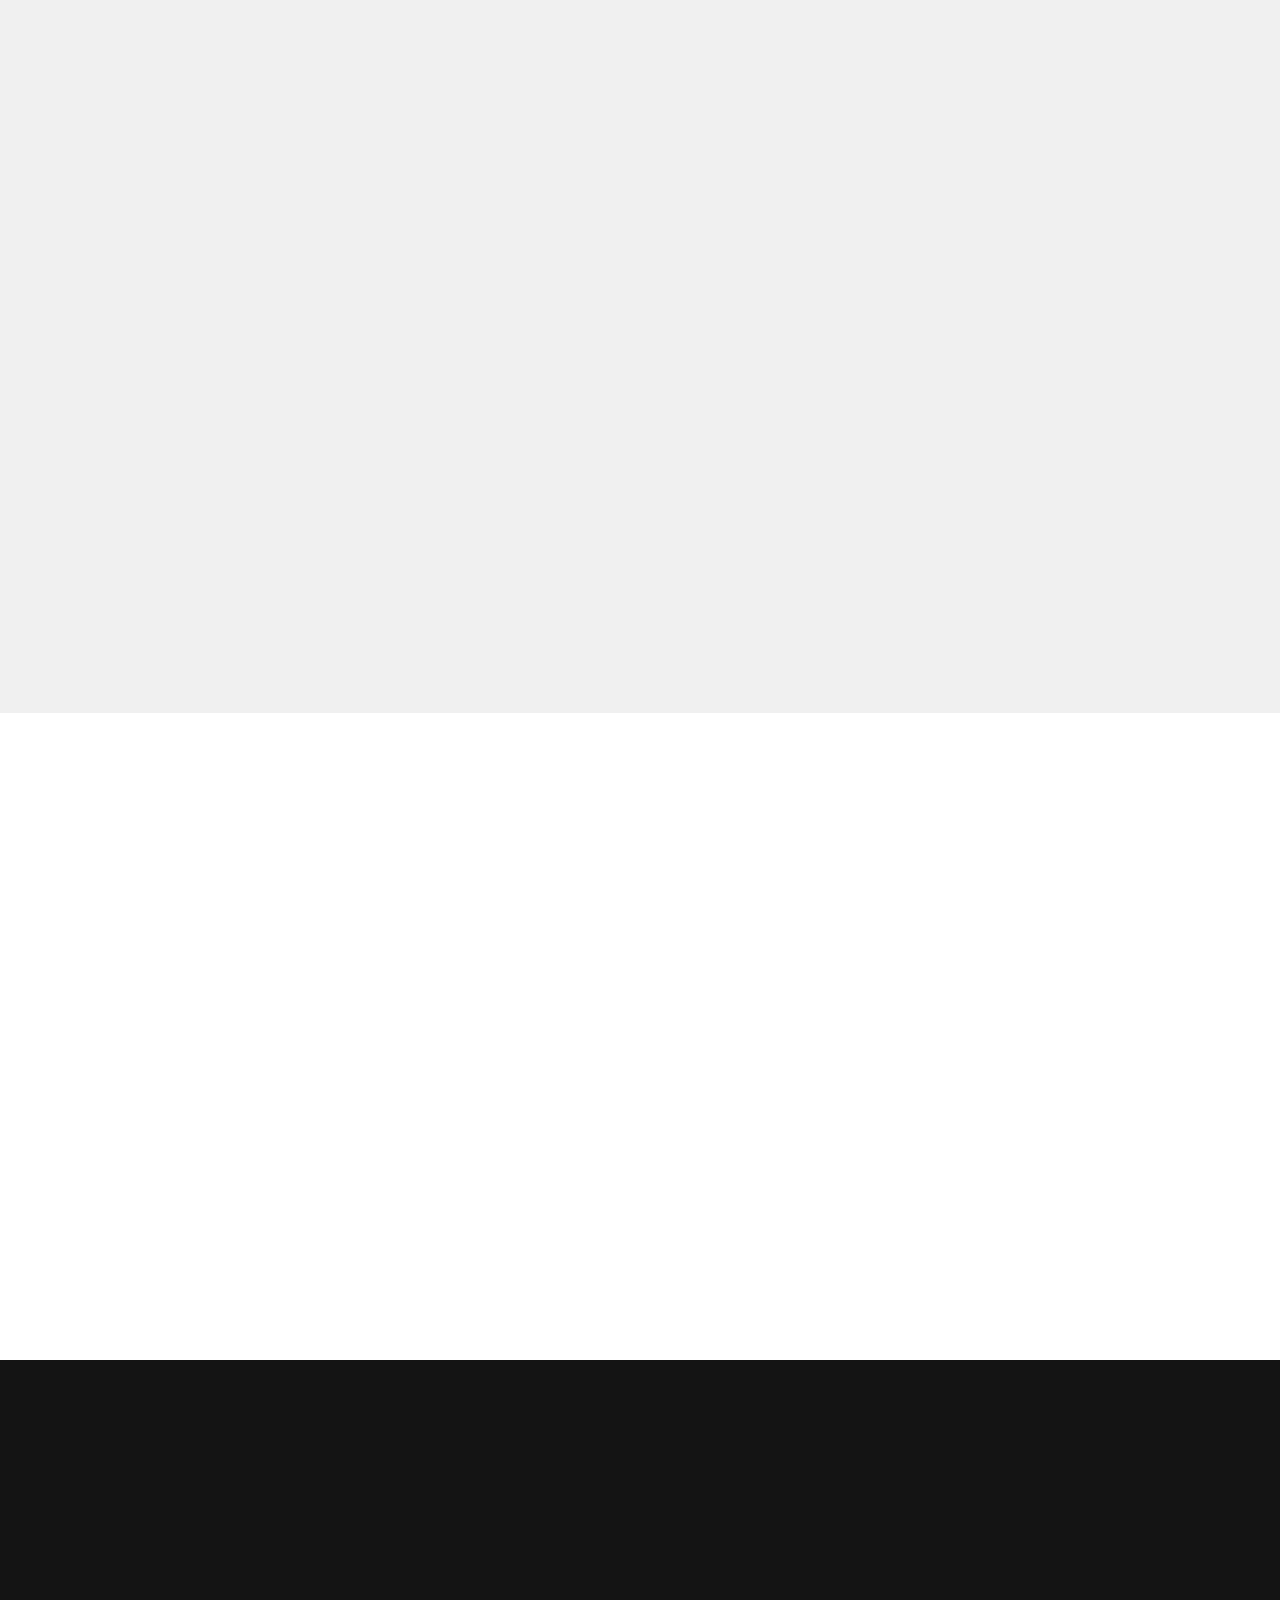
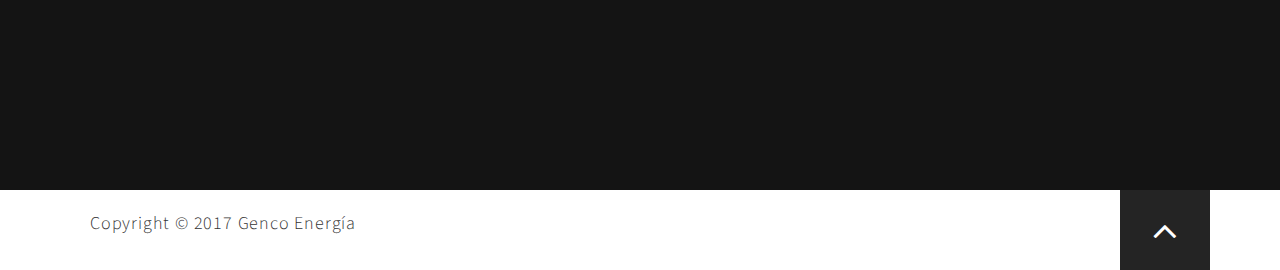
==== commit e3cbfa02: "Update index.html" ====
--- a/index.html
+++ b/index.html
@@ -113,7 +113,7 @@
 
       <div class="clearfix"></div>
 
-      <div class="col-md-4 col-sm-6 wow fadeInUp" data-wow-delay="0.3s" style="padding: 0 30px;">
+      <div class="col-md-4 col-sm-6 wow fadeInUp" data-wow-delay="0.3s" style="padding: 0 15px;">
         <div class="feature-thumb">
           <div class="feature-icon">
              <span><img src="images/services_1.png" class="img-responsive" alt="About" style="border-radius: 50%; width: 120px;"></span>
@@ -123,7 +123,7 @@
         </div>
       </div>
 
-      <div class="col-md-4 col-sm-6 wow fadeInUp" data-wow-delay="0.6s" style="padding: 0 30px;">
+      <div class="col-md-4 col-sm-6 wow fadeInUp" data-wow-delay="0.6s" style="padding: 0 15px;">
         <div class="feature-thumb">
           <div class="feature-icon">
             <span><img src="images/services_2.png" class="img-responsive" alt="About" style="border-radius: 50%;"></span>
@@ -134,7 +134,7 @@
         </div>
       </div>
 
-      <div class="col-md-4 col-sm-6 wow fadeInUp" data-wow-delay="0.9s" style="padding: 0 30px;">
+      <div class="col-md-4 col-sm-6 wow fadeInUp" data-wow-delay="0.9s" style="padding: 0 15px;">
         <div class="feature-thumb">
           <div class="feature-icon">
             <span><img src="images/services_3.jpg" class="img-responsive" alt="About" style="border-radius: 50%; width: 120px;"></span>
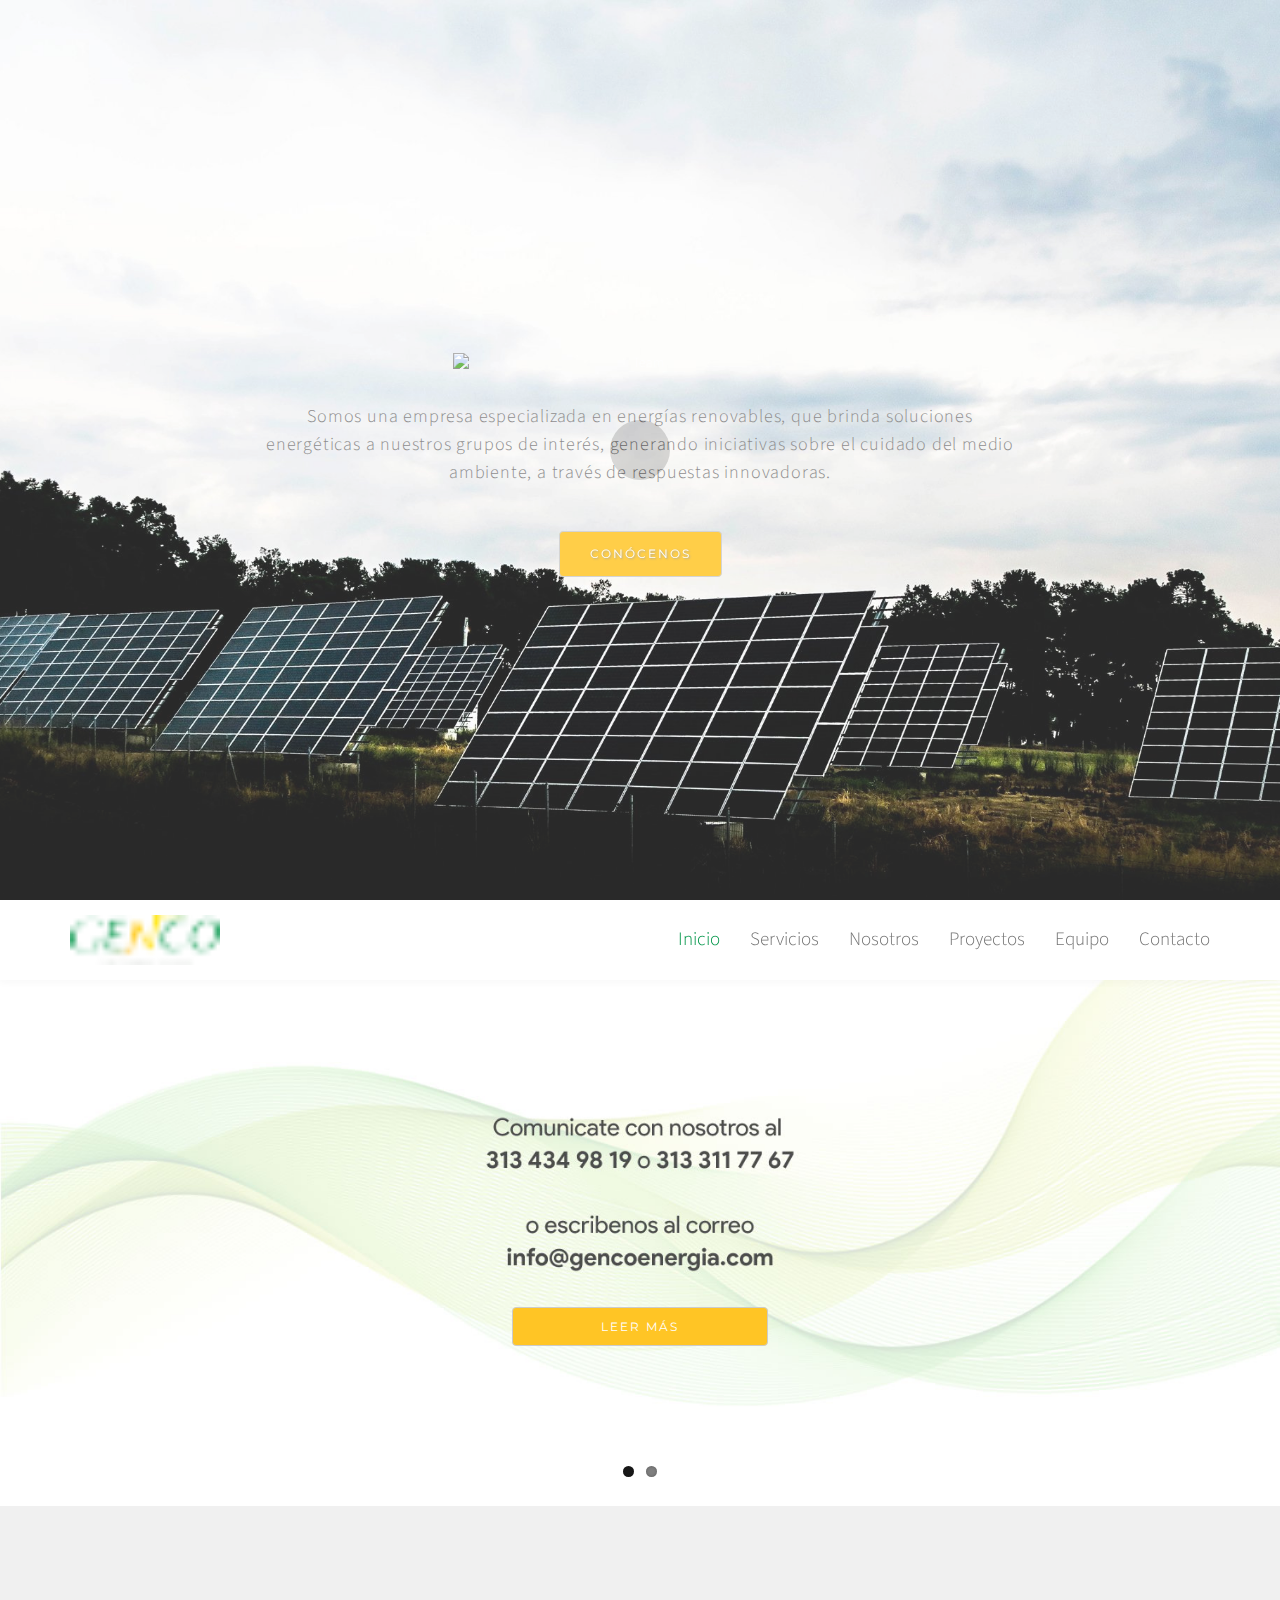
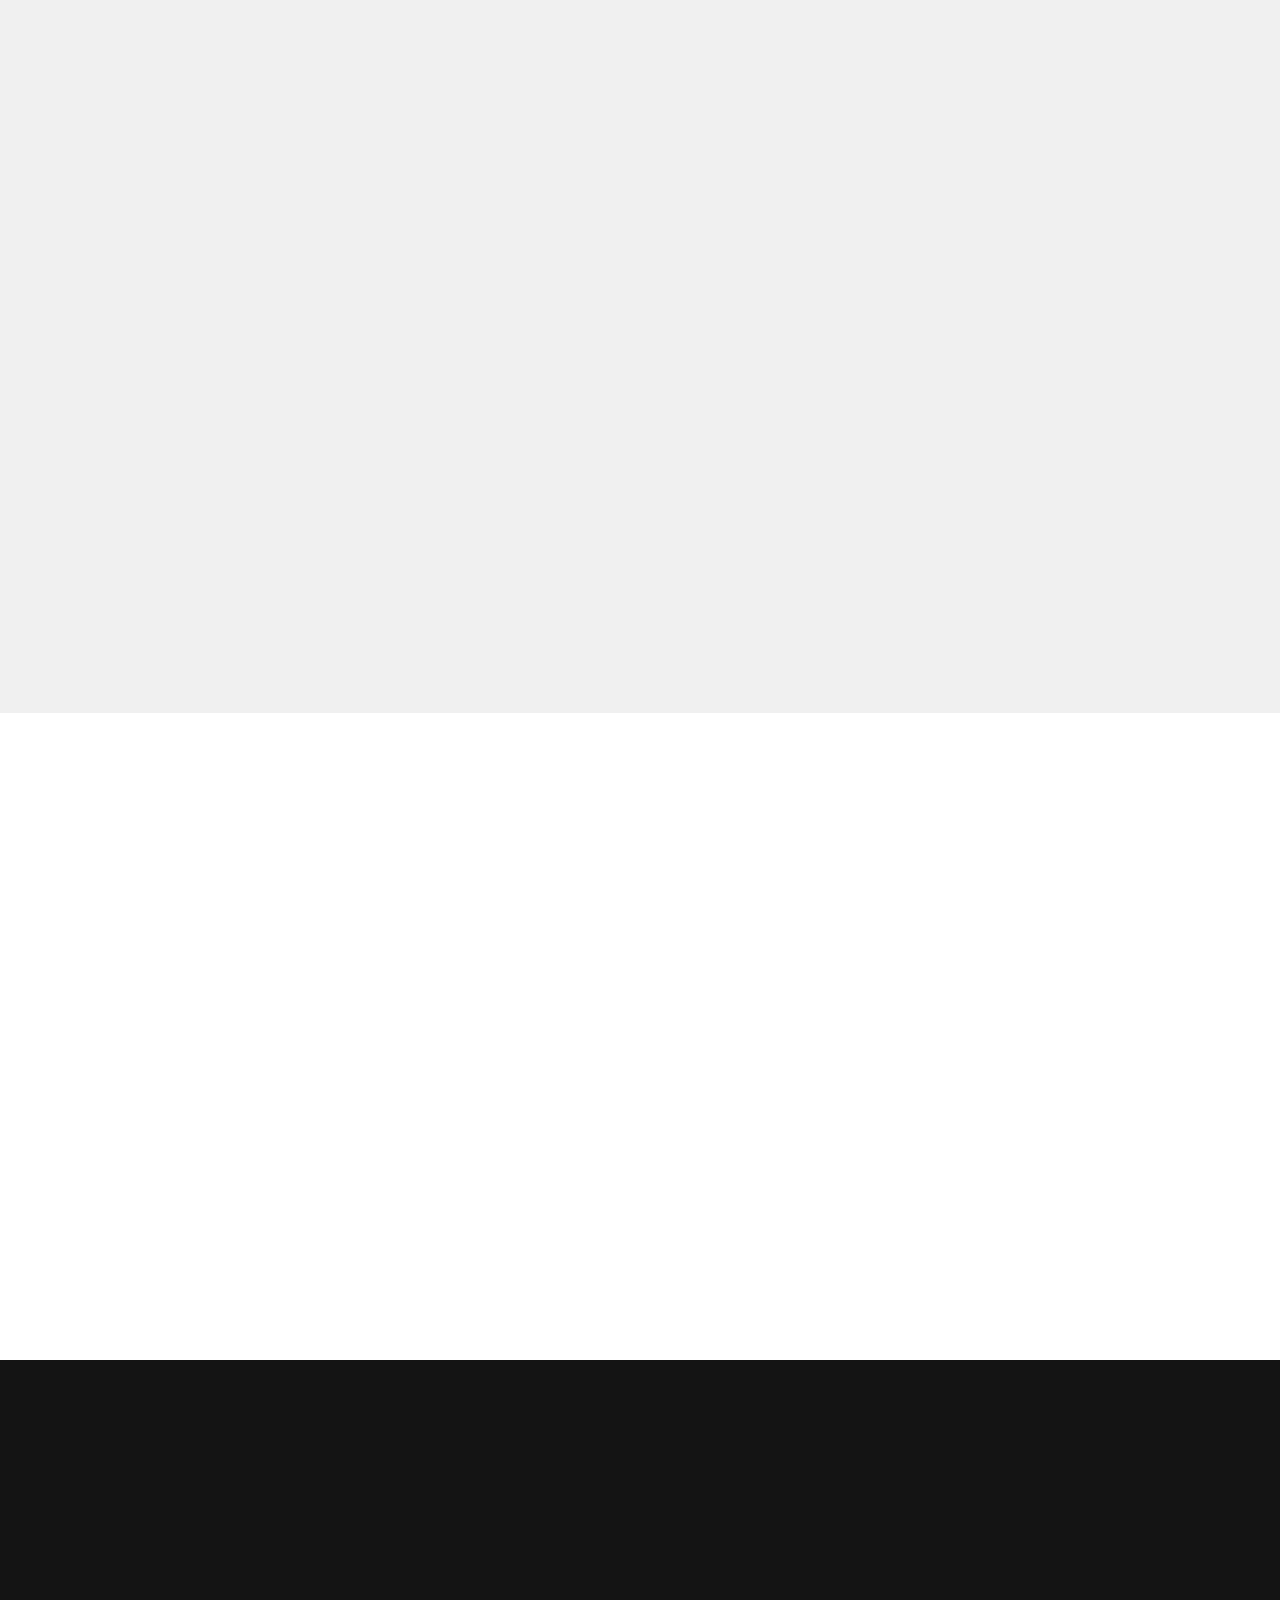
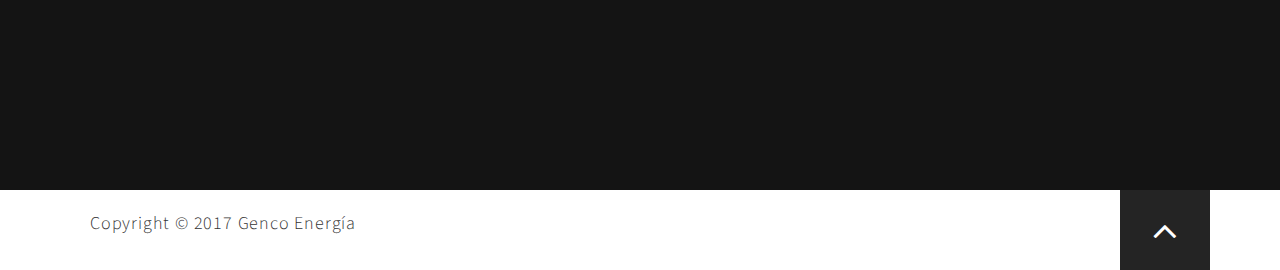
==== commit 11704192: "update_home-delays_01" ====
--- a/index.html
+++ b/index.html
@@ -172,7 +172,7 @@
             <p>Somos una empresa especializada en energías renovables que brinda un servicio integral, desarrollando proyectos basados en tecnologías tales como la solar fotovoltaica, térmica, eólica y biomasa; dentro del cual se incluye el estudio y diseño del proyecto, la instalación del sistema y el seguimiento del mismo; buscando en los usuarios el uso eficiente de la energía, disminuyendo impactos ambientales y económicos, dirigidos a instalaciones industriales, comerciales y residenciales, además de ofrecer la venta de equipos tales como módulos solares, iluminación LED y gadgets.</p>
 	</div>
 			
-        <div class="wow fadeInUp col-md-6 col-sm-12" data-wow-delay="0.9s">
+        <div class="wow fadeInUp col-md-6 col-sm-12" data-wow-delay="0.7s">
 	  <h2>Visión</h2>
 	    <p>Genco le genera al cliente beneficios basados en el ahorro energético y la gestión eficiente de la energía, siempre con el objetivo de reducir el impacto ambiental, sin ver disminuida la calidad de sus servicios o productos, realizando constante seguimiento de su consumo.</p>
         </div>
@@ -181,103 +181,13 @@
 </section>
 
 
-<!-- Menu section -->
-<!--
-
-
-<section id="productos" class="parallax-section">
-  <div class="container">
-    <div class="row">
-
-      <div class="col-md-offset-2 col-md-8 col-sm-offset-1 col-sm-10">
-         <div class="wow fadeInUp section-title" data-wow-delay="0.3s">
-            <h2>Nuestros Productos</h2>
-            <h4>Productos de alta calidad al mejor precio.</h4>
-        </div>
-      </div>
-
-      <div class="col-md-6 col-sm-12">
-        <div class="media wow fadeInUp" data-wow-delay="0.6s">
-          <div class="media-object pull-left">
-            <img src="images/producto1.jpg" class="img-responsive" alt="Food Menu">
-            <span class="menu-price">$70.000</span>
-          </div>
-          <div class="media-body">
-            <h3 class="media-heading">Lampara LED Sólar Métalica de Jardín</h3>
-            <p>Lampara solar de jardín de 400 lumens, 1000mah de batería y ocho horas continuas de uso con carga completa, resistente al agua.</p>
-          </div>
-        </div>
-
-        <div class="media wow fadeInUp" data-wow-delay="0.9s">
-          <div class="media-object pull-left">
-            <img src="images/producto2.jpg" class="img-responsive" alt="Food Menu">
-            <span class="menu-price">$100.000</span>
-          </div>
-          <div class="media-body">
-            <h3 class="media-heading">Lampara de exteriores</h3>
-            <p>Lampara para exteriores con una iluminación de 450 lumens, 2000mah de batería, ocho horas de uso continuas y protección IP65 ante agua y polvo.</p>
-          </div>
-        </div>
-
-        <div class="media wow fadeInUp" data-wow-delay="1.2s">
-          <div class="media-object pull-left">
-            <img src="images/gallery-img3.jpg" class="img-responsive" alt="Food Menu">
-            <span class="menu-price">$35.000</span>
-          </div>
-          <div class="media-body">
-            <h3 class="media-heading">Iluminación exterior sonrisa</h3>
-            <p>Gran sonrisa de energía solar iluminación exterior impermeable inalámbrica brillante motion sensor de luz solar 8 led 0.2 w de la lámpara de seguridad para jardín.</p>
-          </div>
-        </div>
-      </div>
-
-      <div class="col-md-6 col-sm-12">
-        <div class="media wow fadeInUp" data-wow-delay="1s">
-          <div class="media-object pull-left">
-            <img src="images/gallery-img4.jpg" class="img-responsive" alt="Food Menu">
-            <span class="menu-price">$75.000</span>
-          </div>
-          <div class="media-body">
-            <h3 class="media-heading">Lampara pequeña de exteriores</h3>
-            <p>Vida útil larga y sin necesidad de reemplazar las baterías; es conveniente para al aire libre valla, lámparas de pared y cerca del jardín, etc.</p>
-          </div>
-        </div>
-
-        <div class="media wow fadeInUp" data-wow-delay="1.3s">
-          <div class="media-object pull-left">
-            <img src="images/gallery-img5.jpg" class="img-responsive" alt="Food Menu">
-            <span class="menu-price">$30.000</span>
-          </div>
-          <div class="media-body">
-            <h3 class="media-heading">Luz solar para bicicleta</h3>
-            <p>Luz led trasera para bicicletas con lámpara de seguridad de luz LED 2 láseres nocturno para bicicleta de montaña.</p>
-          </div>
-        </div>
-
-        <div class="media wow fadeInUp" data-wow-delay="1.6s">
-          <div class="media-object pull-left">
-            <img src="images/gallery-img6.jpg" class="img-responsive" alt="Food Menu">
-            <span class="menu-price">$30.000</span>
-          </div>
-          <div class="media-body">
-            <h3 class="media-heading">Estaca para jardín</h3>
-            <p>Estaca de 5 Colores de luz LED solar de trayectoria para jardín al aire libre en acero inoxidable y punto caliente.</p>
-          </div>
-        </div>
-      </div>
-
-    </div>
-  </div>
-</section>
-
--->
 
 <!-- Footer section -->
 <footer>
 	<div class="container">
 		<div class="row">
 
-              <div class="wow fadeInUp col-md-4 col-sm-4" data-wow-delay="1.3s">
+              <div class="wow fadeInUp col-md-4 col-sm-4" data-wow-delay=".6s">
                 <h3>Acerca de GENCO</h3>
                 <p>Somos una empresa encargada de la venta e instalación de implementos para el uso de energías renovables.</p>
 		<p style="padding-top: 20px;">
@@ -287,7 +197,7 @@
                 </p>
               </div>  
         
-              <div class="wow fadeInUp col-md-4 col-sm-4" data-wow-delay="1.6s">
+              <div class="wow fadeInUp col-md-4 col-sm-4" data-wow-delay=".9s">
                 <h3>Contáctanos</h3>
                 <p>Bucaramanga, Santander, Colombia</p>
                 <p>info@gencoenergia.com</p>
@@ -295,7 +205,7 @@
 		<p>+57 3133117767</p>
               </div> 
         
-              <div class="wow fadeInUp col-md-4 col-sm-4" data-wow-delay="1.9s">
+              <div class="wow fadeInUp col-md-4 col-sm-4" data-wow-delay="1.2s">
                 <h3>Horarios de contacto</h3>
                 <strong>Lunes - Viernes</strong>
                 <p>08:00 AM - 06:00 PM</p>
--- a/css/style.css
+++ b/css/style.css
@@ -45,7 +45,7 @@
 100%{-webkit-transform:scale(1);transform:scale(1);opacity:0;}
 }
 .img-home{text-align:center;padding:30px 0;margin:0 auto;}
-.btn-slider{position: relative;top: -100px;display: flex;width: 20%;margin: 0 auto;background: #ffc525;color: #ffffff;font-size: 12px;letter-spacing: 2px;padding: 10px 20px;text-transform: uppercase;justify-content: center;transition:.2s;}
+.btn-slider{position: relative;display: flex;width: 20%;margin: 0 auto;background: #ffc525;color: #ffffff;font-size: 12px;letter-spacing: 2px;padding: 10px 20px;text-transform: uppercase;justify-content: center;transition:.2s;}
 .btn-slider:hover{background-color: green;color: #fff;}
 .btn-blog{display: flex;width: 120px;margin: 0 auto;background: #ffc525;color: #ffffff;font-size: 12px;letter-spacing: 2px;padding: 10px 20px;text-transform: uppercase;justify-content: center;transition:.2s;}
 .btn-blog:hover{background-color: green;color: #fff;}
@@ -179,3 +179,6 @@
 #productos .media-object span.productos-price{top:30%;left:6%;}
 footer{text-align:center;}
 }
+@media screen and (min-width: 1048px) {
+  .btn-slider { top: -100px; }
+}
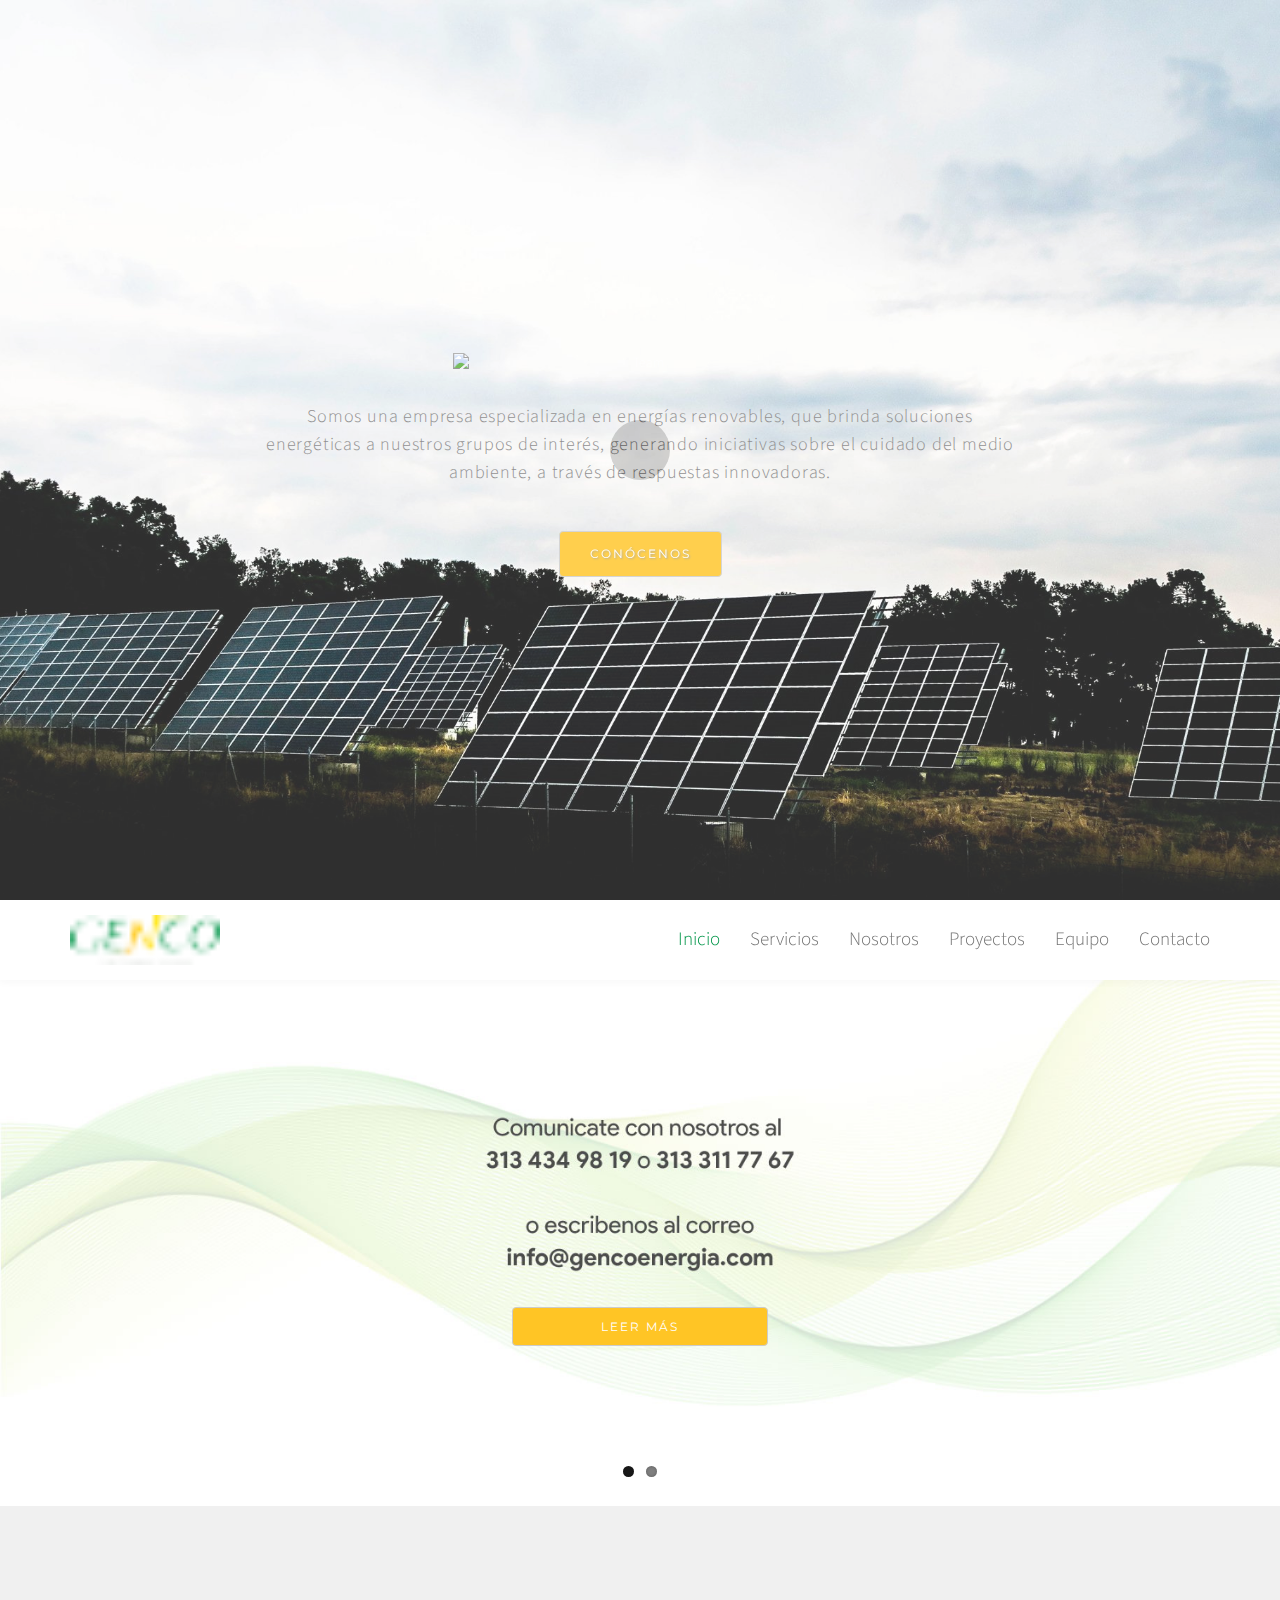
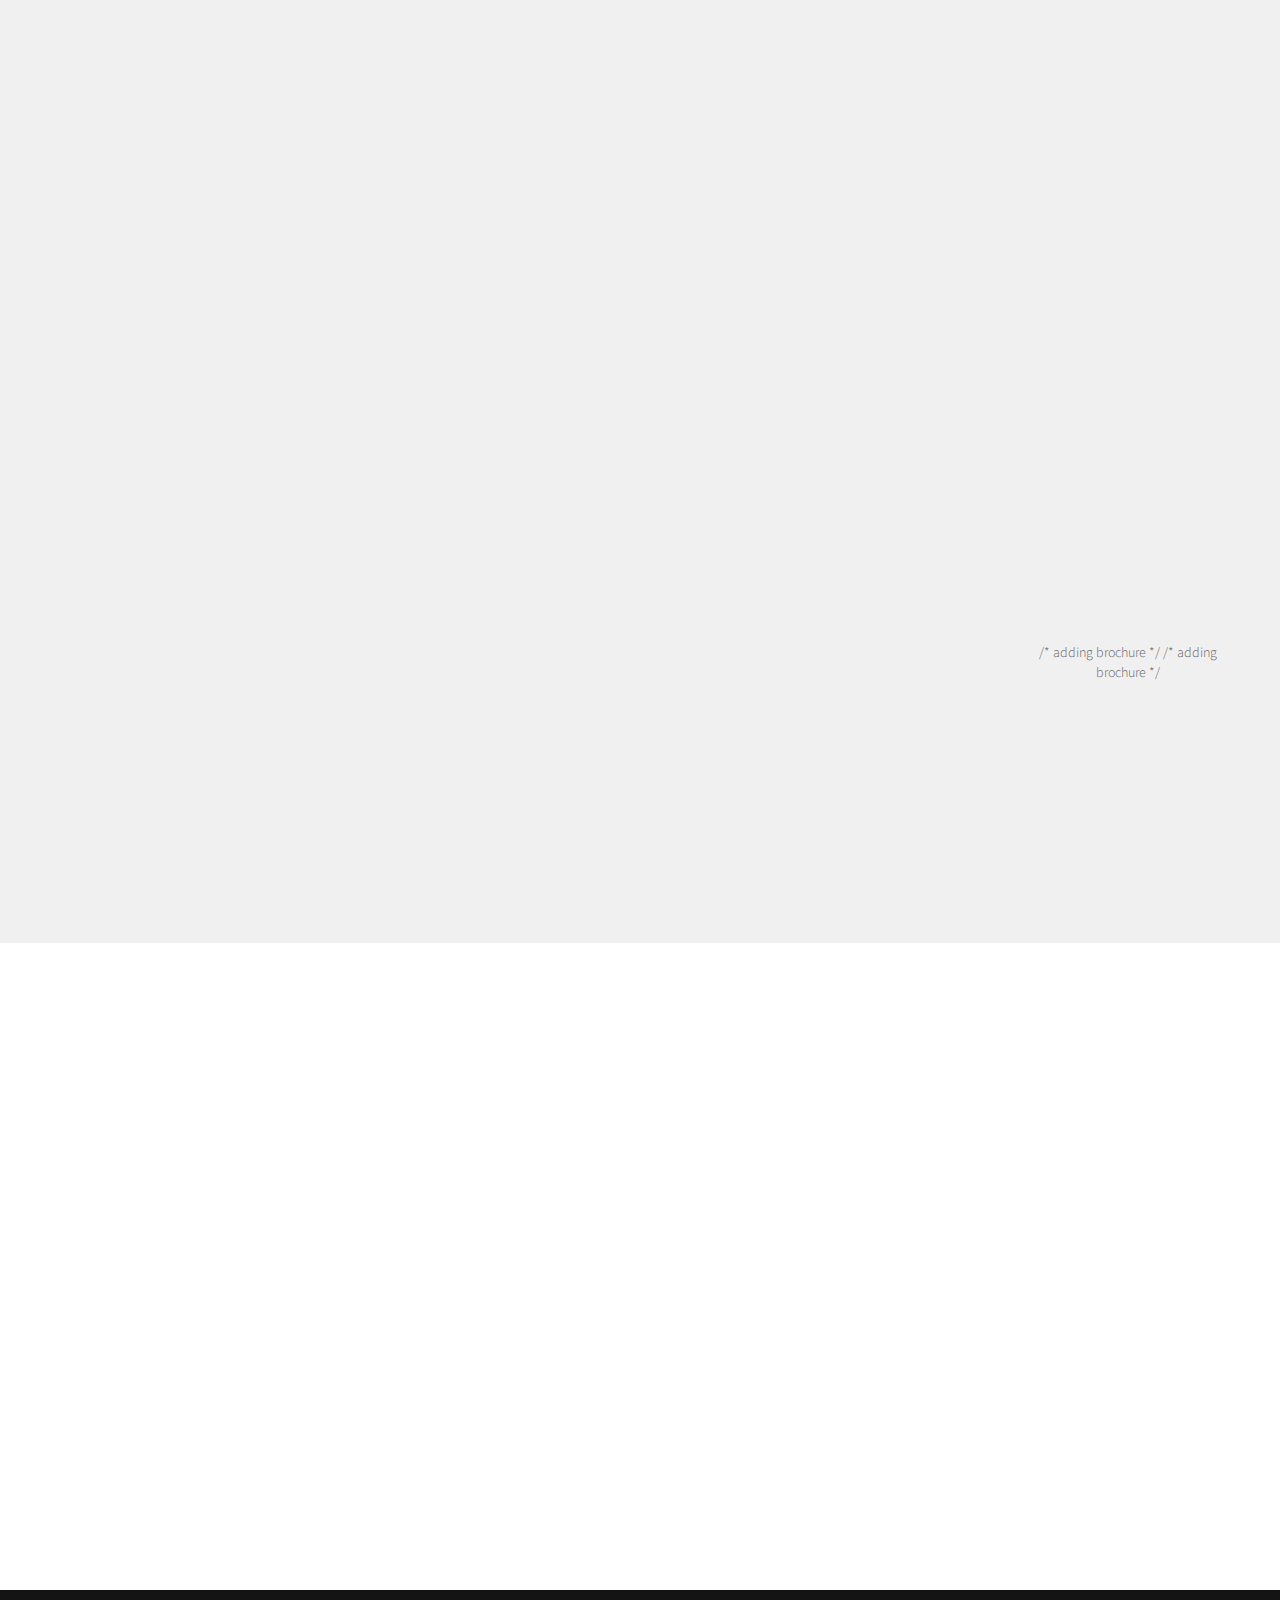
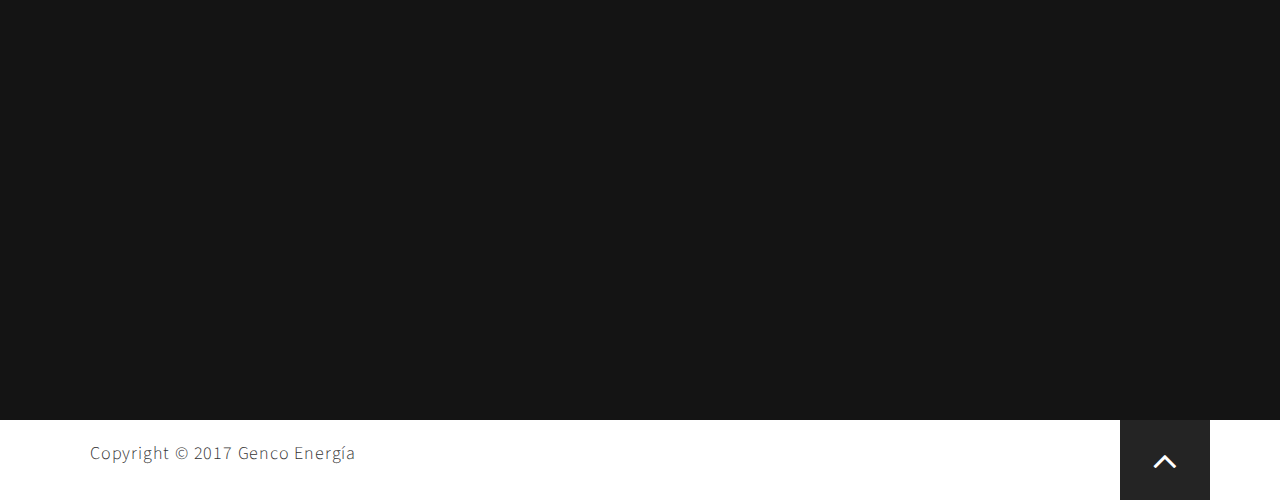
==== commit 143faf19: "add_BrochureToHome" ====
--- a/index.html
+++ b/index.html
@@ -88,7 +88,7 @@
     </li>
     <li style="height: auto">
       <img src="images/gencoSlider2.jpg" alt="Flexslider">
-      <a href="#nosotros" class="fadeInUp btn btn-default btn-slider">Ver portafolio</a>
+      <a href="https://drive.google.com/file/d/0B_gktS92l6CCbDFjSjRwbFpFczQ/view?usp=sharing" target="_blank" class="fadeInUp btn btn-default btn-slider">Ver portafolio</a>
     </li>
    <!-- <li style="height: auto">
       <img src="images/gencoSlider1.jpg" alt="Flexslider">
@@ -143,7 +143,26 @@
            <p>Ofrecemos productos innovadores y de última generación, enfocados a la utilización de energías alternativas, logrando satisfacer todas sus necesidades energéticas, adquiere desde gadgets hasta equipos avanzados.</p>
         </div>
       </div>
-
+	    
+    <div class="clearfix"></div>
+	    /* adding brochure */ 
+    <div class="col-md-offset-2 col-md-8 col-sm-offset-1 col-sm-10">
+          <div class="wow fadeInUp section-title" data-wow-delay="0.6s">
+            <h3>NUESTRO PORTAFOLIO</h3>
+          </div>
+      </div>
+
+    <div class="col-md-4 col-sm-6 wow fadeInUp" data-wow-delay="0.3s" style="padding: 0 15px;">
+          <h3>Español</h3>
+      </div>
+
+      <div class="col-md-4 col-sm-6 wow fadeInUp" data-wow-delay="0.6s" style="padding: 0 15px;">
+          <h3>Inglés</h3>
+      </div>
+	    
+ /* adding brochure */ 
+	    
+	    
     </div>
   </div>
 </section>
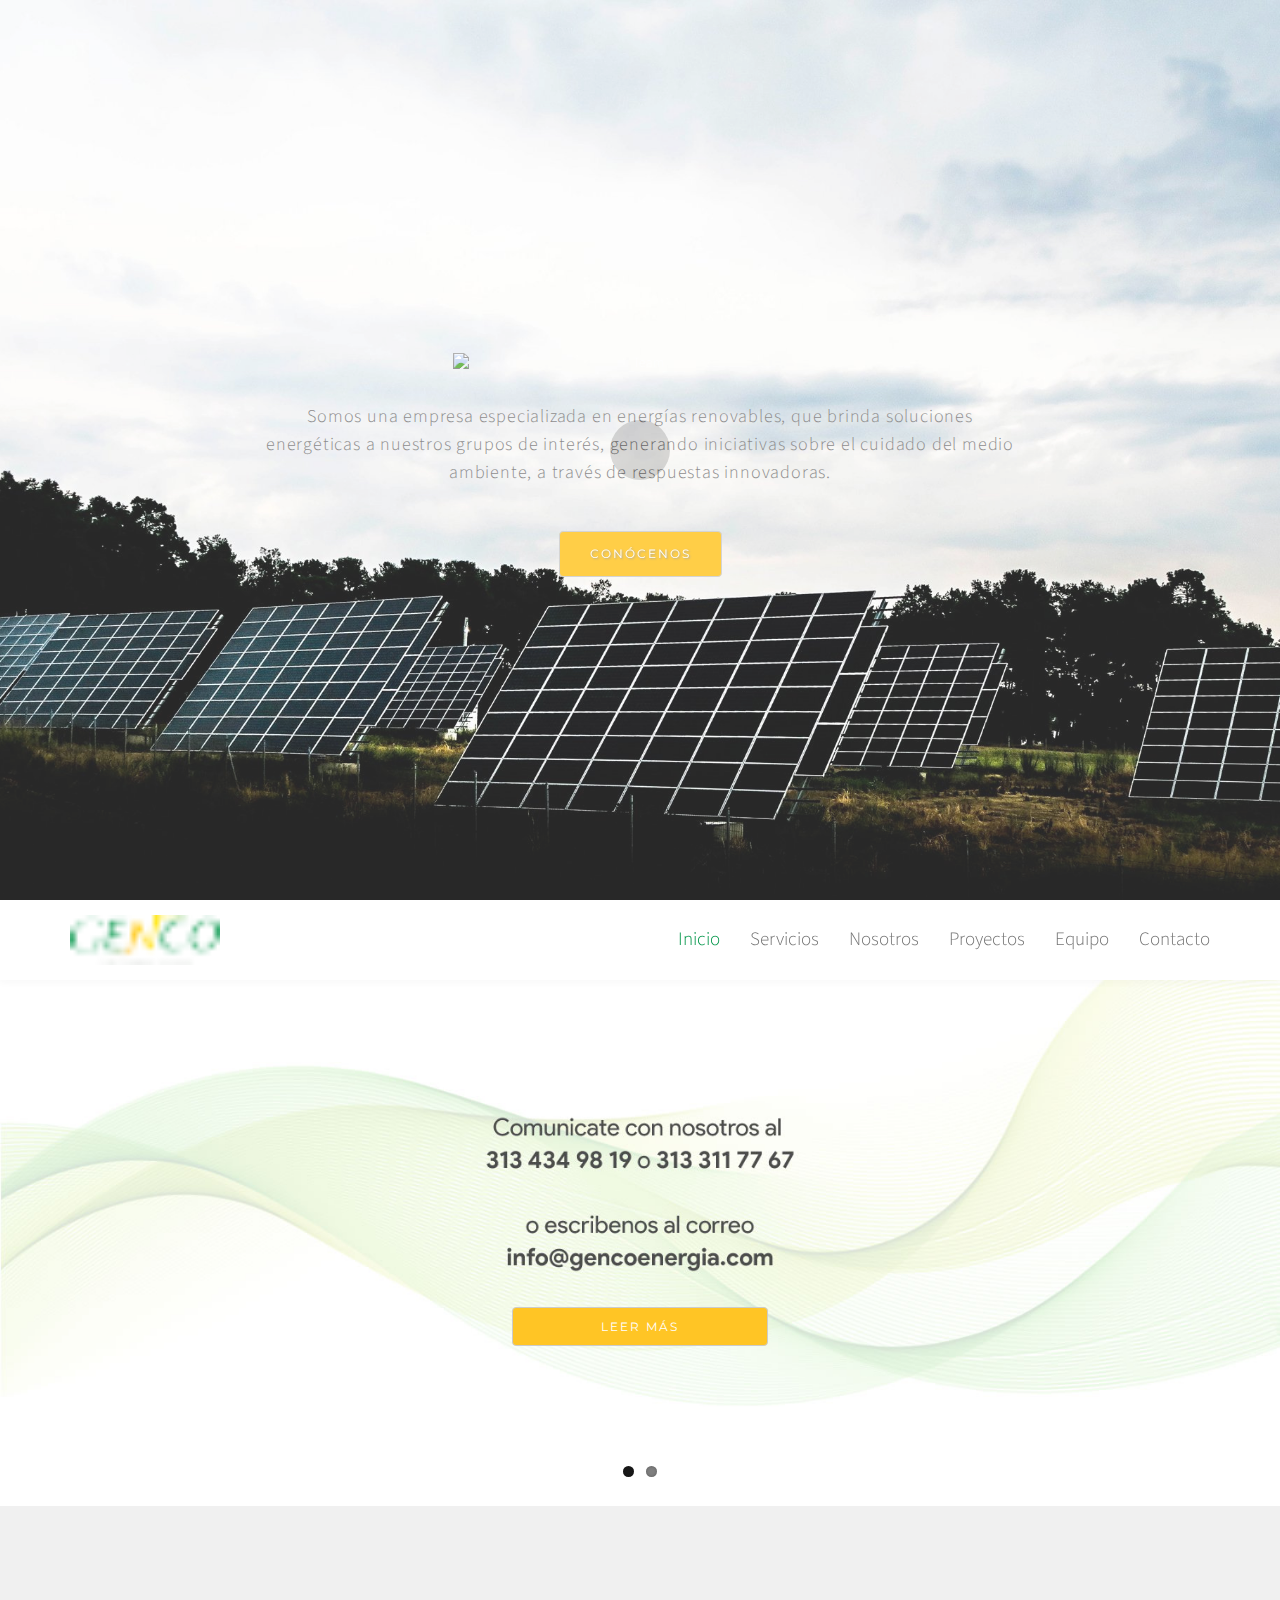
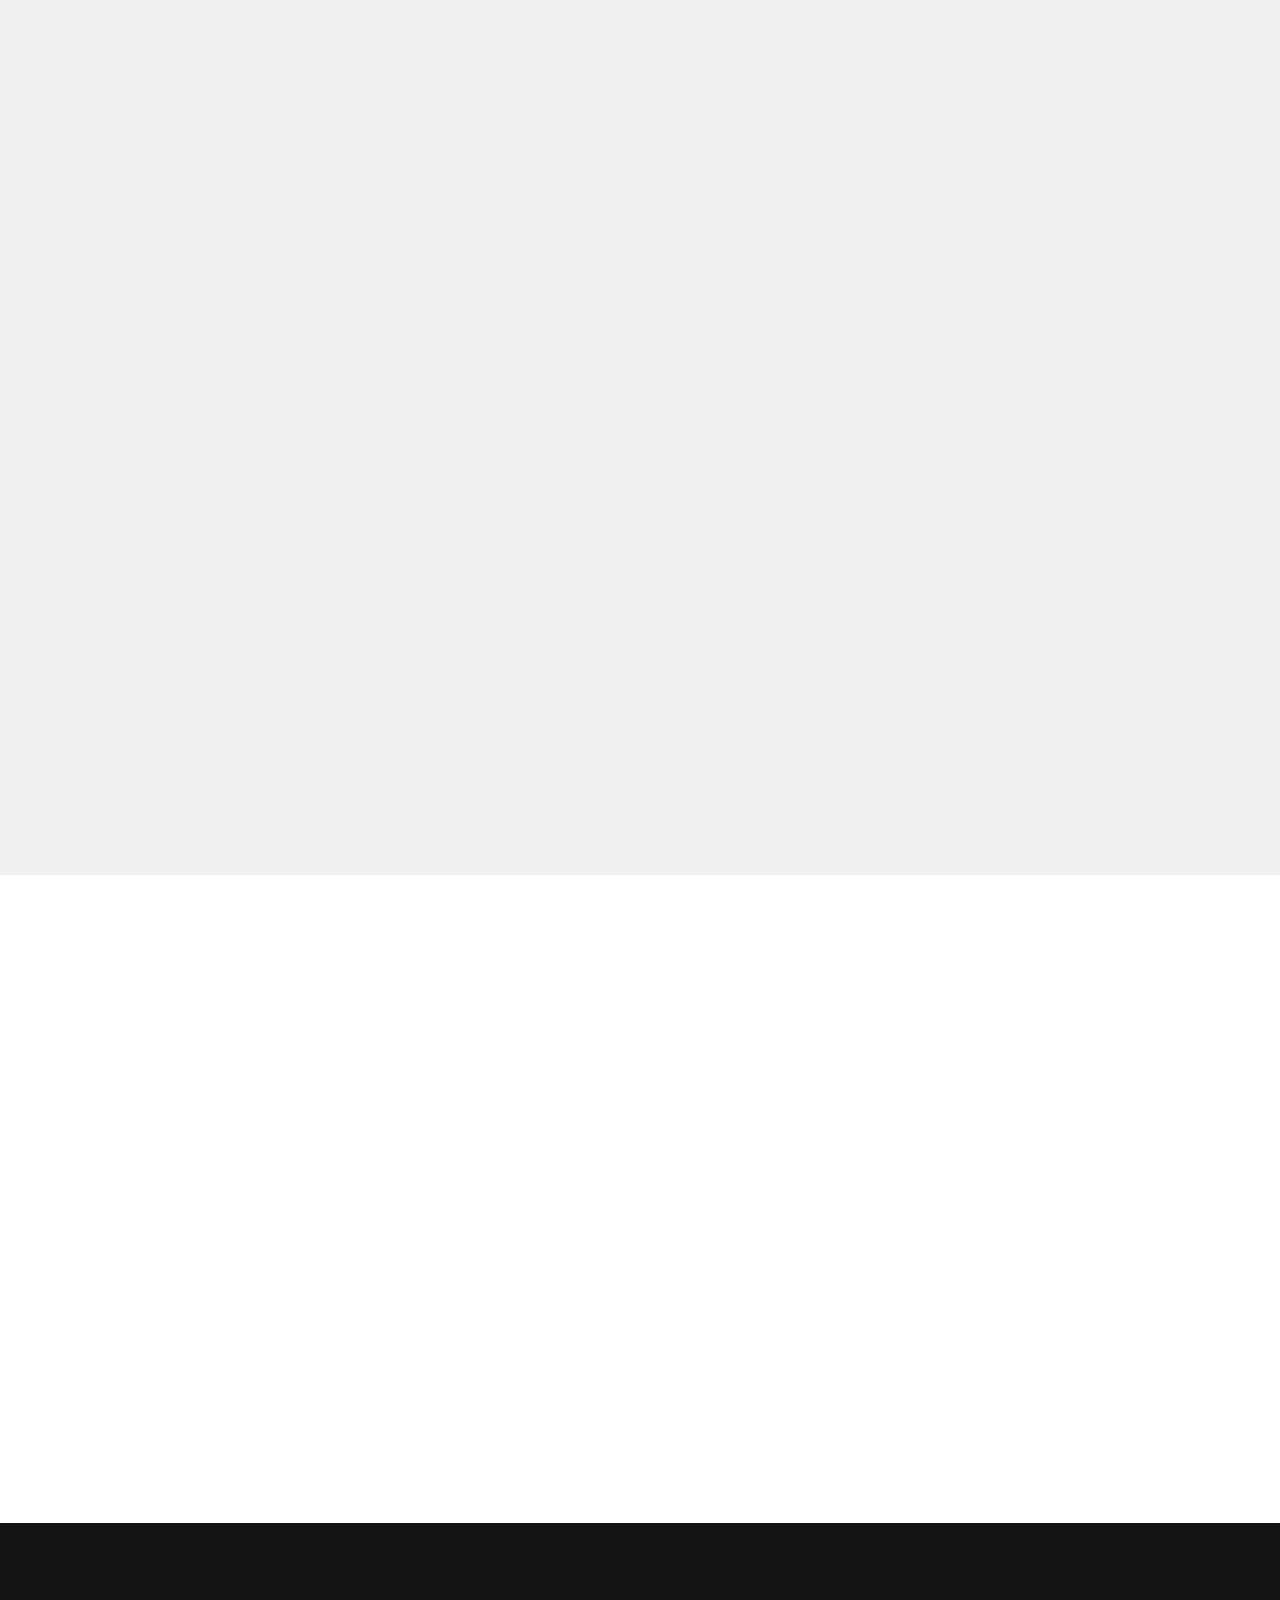
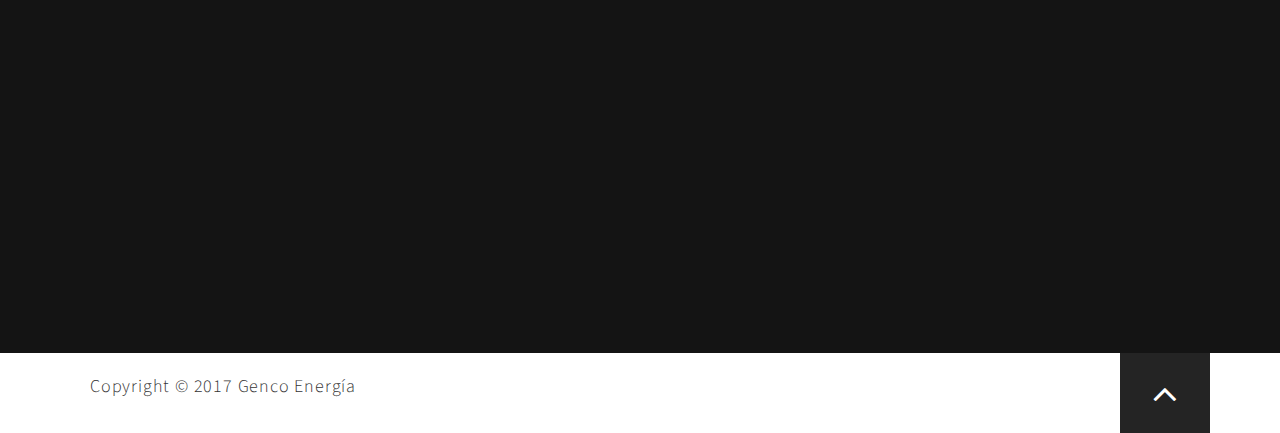
==== commit b107d6d1: "update_home-btnBrochure_03" ====
--- a/index.html
+++ b/index.html
@@ -145,22 +145,20 @@
       </div>
 	    
     <div class="clearfix"></div>
-	    /* adding brochure */ 
-    <div class="col-md-offset-2 col-md-8 col-sm-offset-1 col-sm-10">
-          <div class="wow fadeInUp section-title" data-wow-delay="0.6s">
+    <div class="col-md-offset-1 col-md-10 col-sm-offset-1 col-sm-10">
+          <div class="wow fadeInUp" data-wow-delay="0.6s">
             <h3>NUESTRO PORTAFOLIO</h3>
-          </div>
-      </div>
-
-    <div class="col-md-4 col-sm-6 wow fadeInUp" data-wow-delay="0.3s" style="padding: 0 15px;">
-          <h3>Español</h3>
-      </div>
-
-      <div class="col-md-4 col-sm-6 wow fadeInUp" data-wow-delay="0.6s" style="padding: 0 15px;">
-          <h3>Inglés</h3>
-      </div>
-	    
- /* adding brochure */ 
+		  <h4>Descarga nuestro portafolio en formato PDF para que conozcas más de nuestros servicios.</h4>
+		  <br>
+          </div>
+      </div>
+
+    <div class="col-md-offset-2 col-md-4 col-sm-4 wow fadeInUp" data-wow-delay="0.3s" style="padding: 0 15px;">
+          <a href="https://drive.google.com/file/d/0B_gktS92l6CCbDFjSjRwbFpFczQ/view?usp=sharing" target="_blank" style="top:0;" class="fadeInUp btn btn-default btn-slider">Español</a>
+	    </div>
+	    <div class="col-md-offset-2 col-md-4 col-sm-4 wow fadeInUp" data-wow-delay="0.3s" style="padding: 0 15px;">    
+          <a href="https://drive.google.com/file/d/0B_gktS92l6CCelU2VDJSeG9wNG8/view?usp=sharing" target="_blank" style="top:0;" class="fadeInUp btn btn-default btn-slider">Inglés</a>
+      </div>
 	    
 	    
     </div>
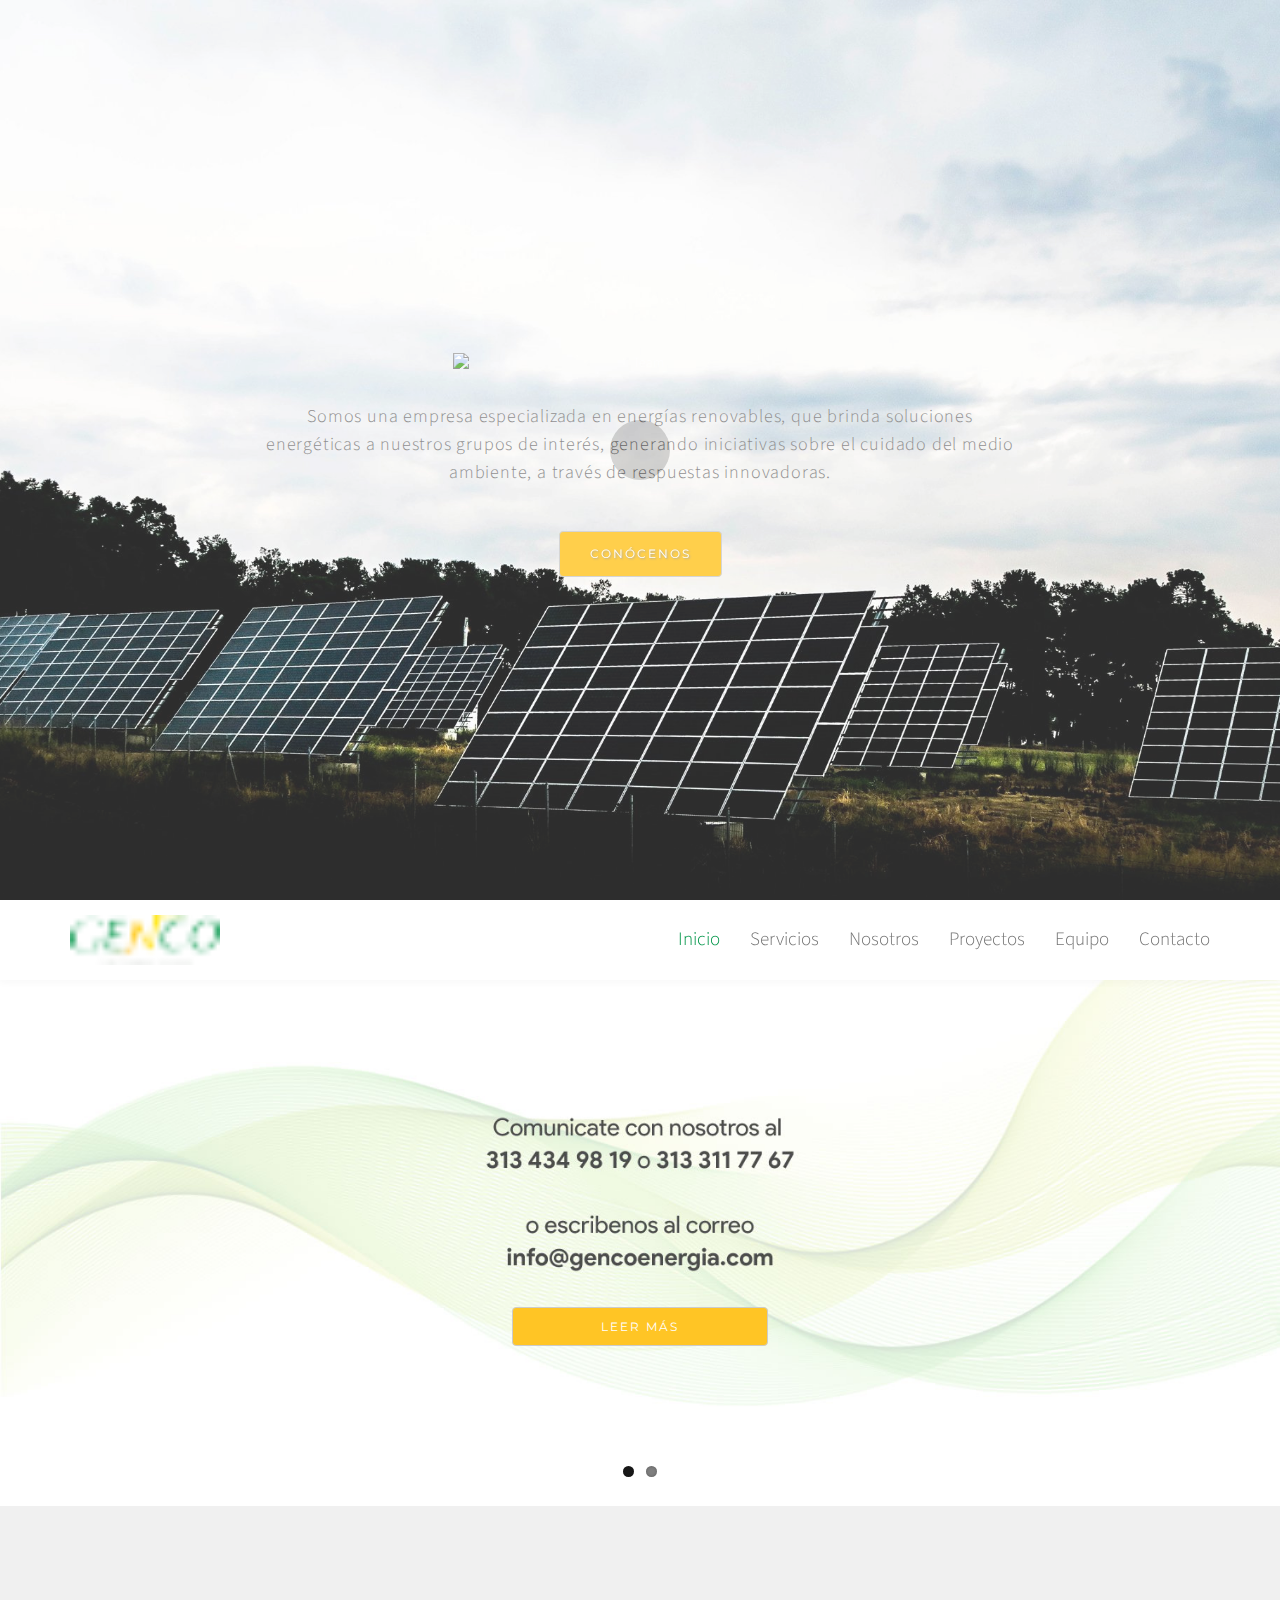
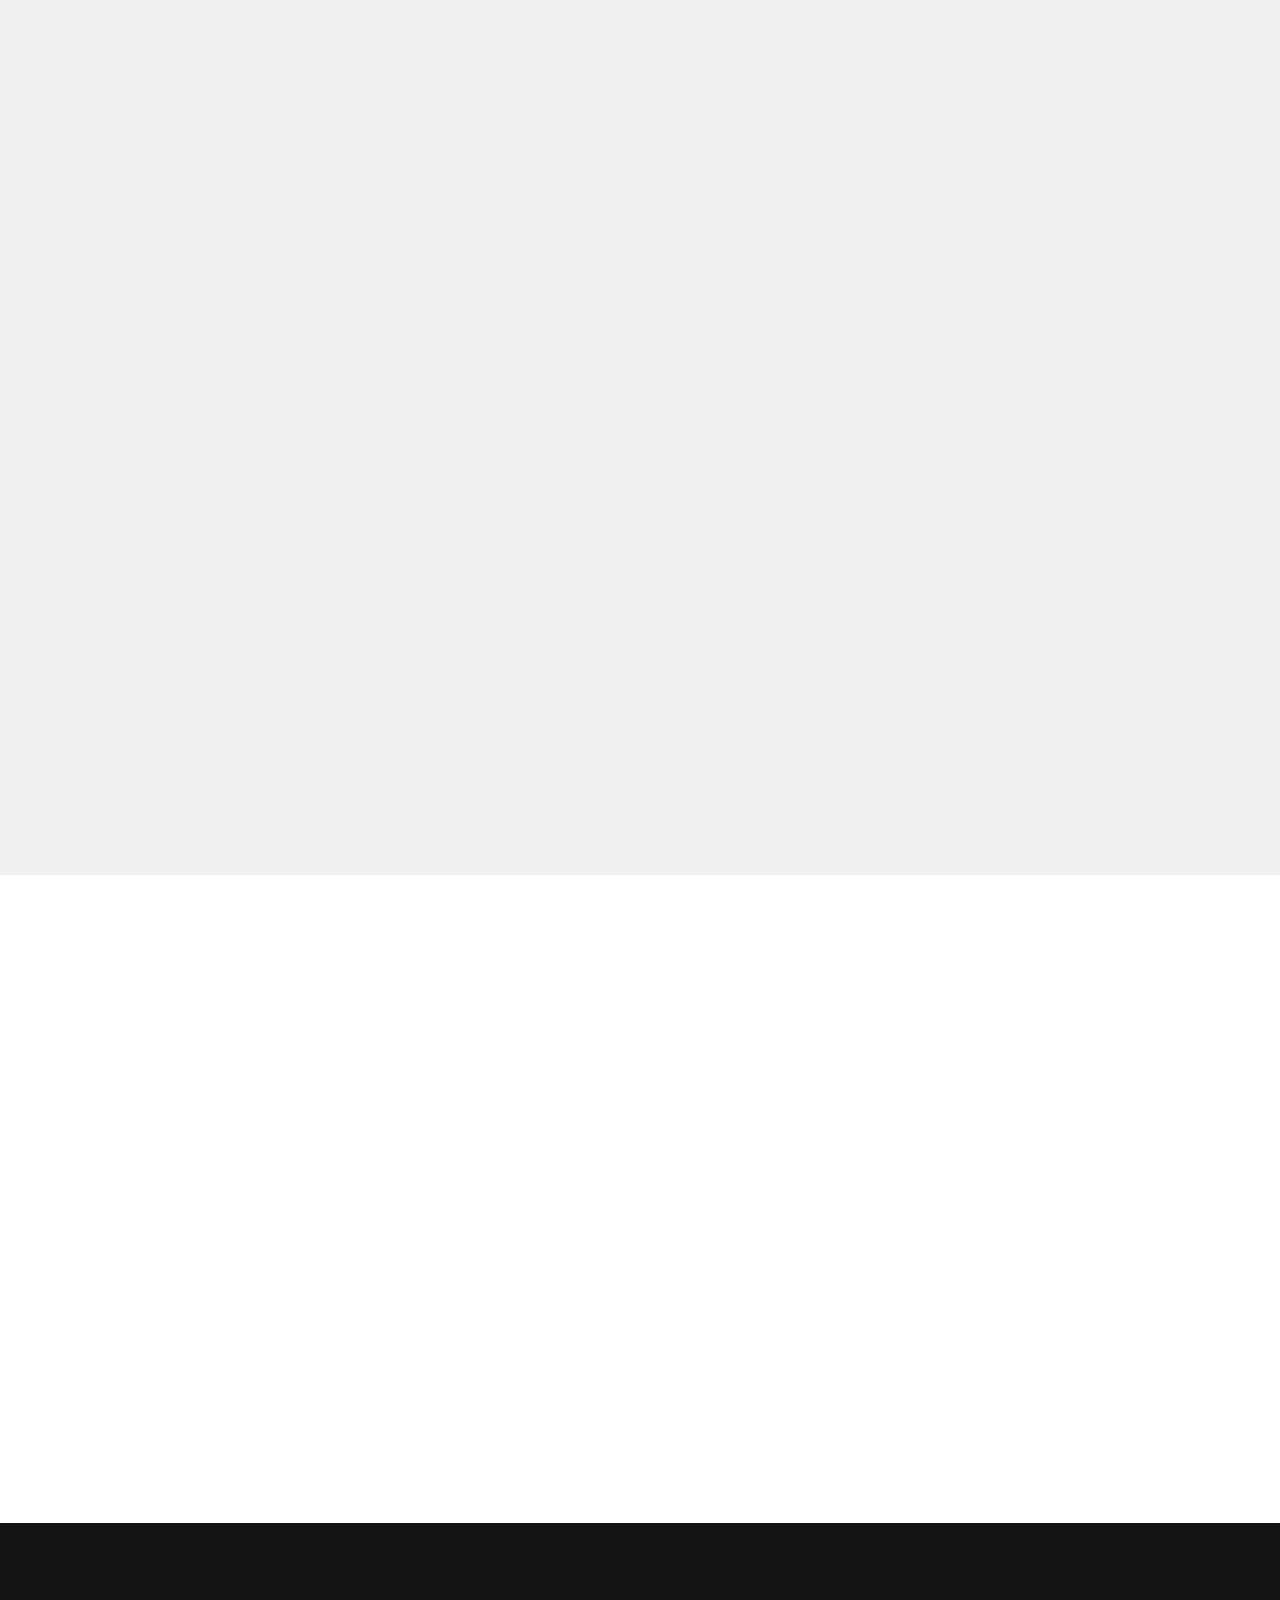
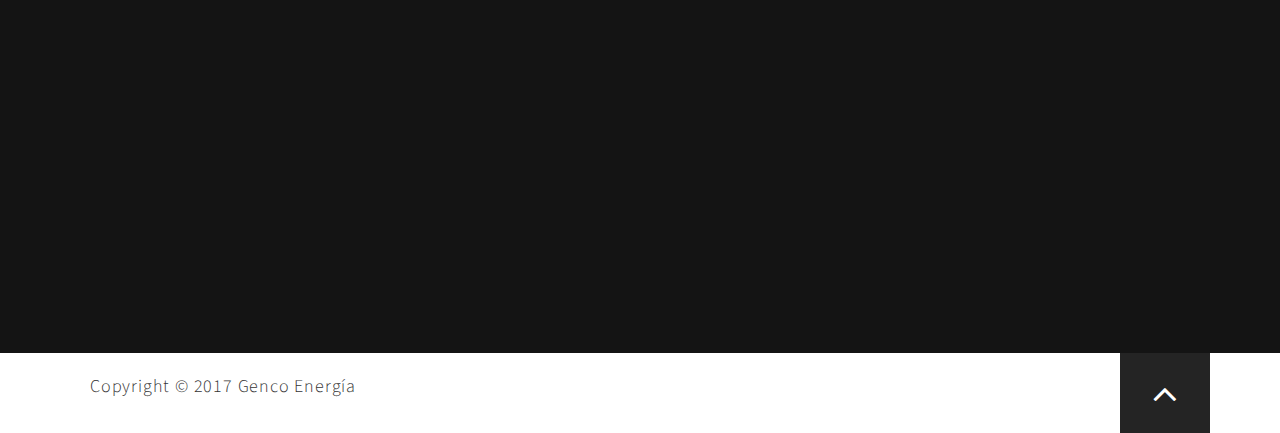
==== commit 026ecce3: "update_home-btnBrochure_04" ====
--- a/index.html
+++ b/index.html
@@ -153,11 +153,11 @@
           </div>
       </div>
 
-    <div class="col-md-offset-2 col-md-4 col-sm-4 wow fadeInUp" data-wow-delay="0.3s" style="padding: 0 15px;">
-          <a href="https://drive.google.com/file/d/0B_gktS92l6CCbDFjSjRwbFpFczQ/view?usp=sharing" target="_blank" style="top:0;" class="fadeInUp btn btn-default btn-slider">Español</a>
+    <div class="col-md-6 col-sm-6 wow fadeInUp" data-wow-delay="0.3s" style="padding: 0 30px;">
+          <a href="https://drive.google.com/file/d/0B_gktS92l6CCbDFjSjRwbFpFczQ/view?usp=sharing" target="_blank" style="top:0;left:40%;" class="fadeInUp btn btn-default btn-slider">Español</a>
 	    </div>
-	    <div class="col-md-offset-2 col-md-4 col-sm-4 wow fadeInUp" data-wow-delay="0.3s" style="padding: 0 15px;">    
-          <a href="https://drive.google.com/file/d/0B_gktS92l6CCelU2VDJSeG9wNG8/view?usp=sharing" target="_blank" style="top:0;" class="fadeInUp btn btn-default btn-slider">Inglés</a>
+	    <div class="col-md-6 col-sm-6 wow fadeInUp" data-wow-delay="0.3s" style="padding: 0 30px;">    
+          <a href="https://drive.google.com/file/d/0B_gktS92l6CCelU2VDJSeG9wNG8/view?usp=sharing" target="_blank" style="top:0;right:40%;" class="fadeInUp btn btn-default btn-slider">Inglés</a>
       </div>
 	    
 	    
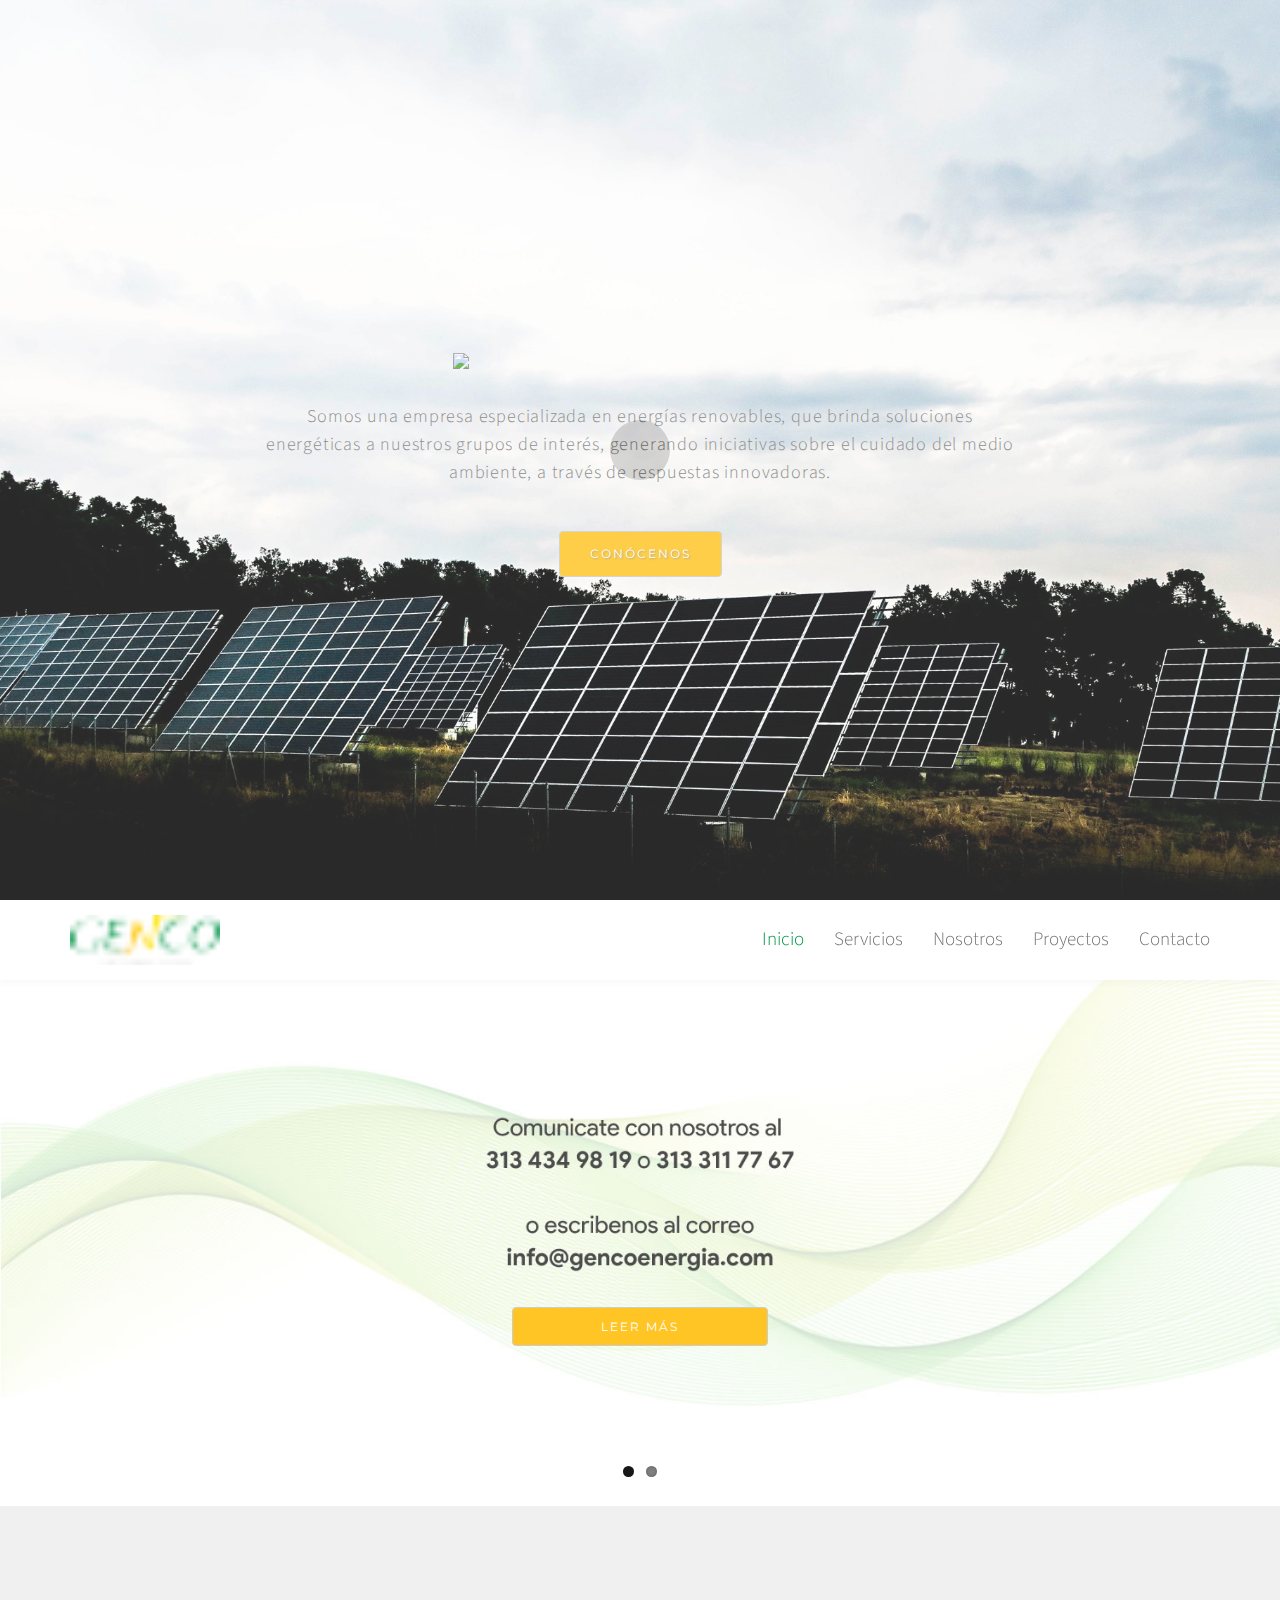
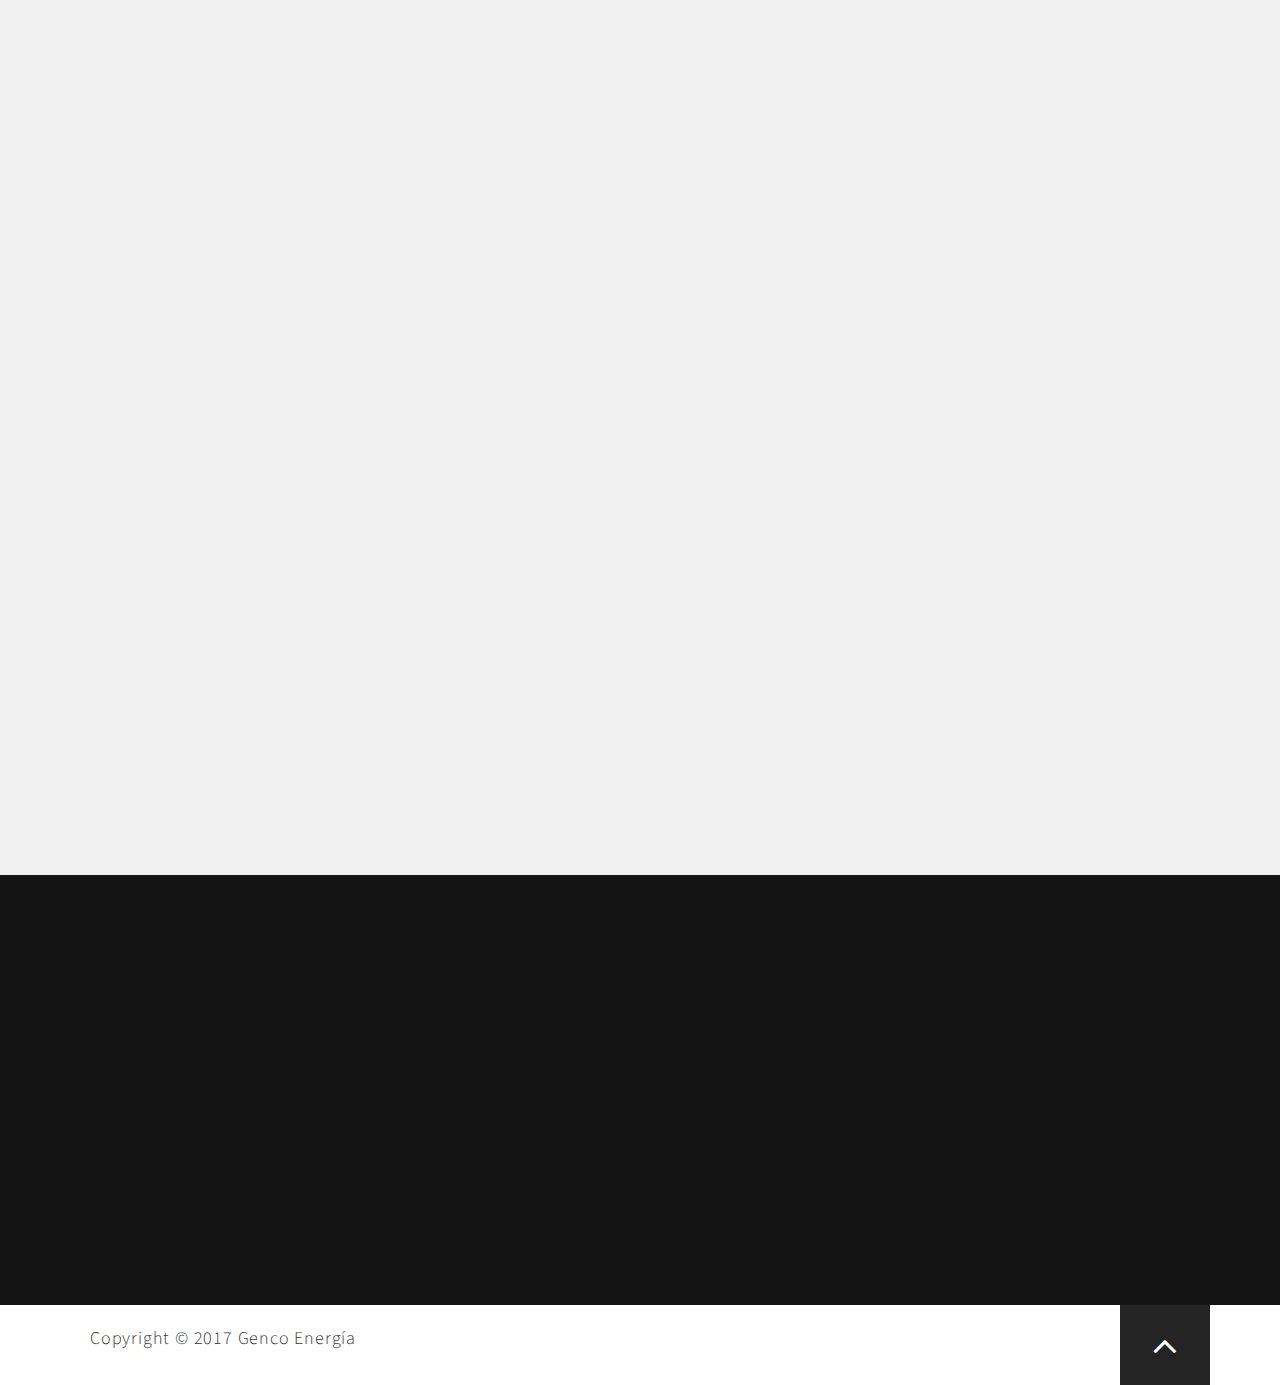
==== commit faeca637: "Update menu" ====
--- a/index.html
+++ b/index.html
@@ -41,7 +41,6 @@
 
           <div class="col-md-offset-2 col-md-8 col-sm-12">
               <img width="50%" src="https://k61.kn3.net/A/D/7/9/A/5/6EE.png" class="img-responsive img-home" alt="Team">     
-              <!--<h1 class="wow fadeInUp" data-wow-delay="0.6s">Genco Energía</h1>-->
               <p class="wow fadeInUp" data-wow-delay="1.0s" style="color: #777676;" >Somos una empresa especializada en energías renovables, que brinda soluciones energéticas a nuestros grupos de interés, generando iniciativas sobre el cuidado del medio ambiente, a través de respuestas innovadoras.</p>
               <a href="#servicios" class="wow fadeInUp btn btn-default hvr-bounce-to-top smoothScroll" data-wow-delay="1.3s">Conócenos</a>
           </div>
@@ -67,10 +66,8 @@
       <ul class="nav navbar-nav navbar-right">
         <li><a href="#top" class="smoothScroll">Inicio</a></li>
         <li><a href="#servicios" class="smoothScroll">Servicios</a></li>
-        <li><a href="#nosotros" class="smoothScroll">Nosotros</a></li>
-        <!--<li><a href="#productos" class="smoothScroll">Productos</a></li>-->   
+        <li><a href="/team" class="smoothScroll">Nosotros</a></li>
         <li><a href="/proyectos" class="smoothScroll">Proyectos</a></li>
-	<li><a href="/team" class="smoothScroll">Equipo</a></li>
         <li><a href="/contacto">Contacto</a></li>
       </ul>
     </div>
@@ -167,35 +164,7 @@
 
 
 <!-- About section -->
-<section id="nosotros" class="parallax-section">
-	<div class="container">
-		<div class="row">
-
-      <div class="col-md-offset-2 col-md-8 col-sm-offset-1 col-sm-10">
-          <div class="wow fadeInUp section-title" data-wow-delay="0.3s">
-            <h2>Nuestra empresa</h2>
-            <h4>Grupo Energético Colombiano</h4>
-          </div>
-      </div>
-
-      <div class="clearfix"></div>
-      
-      <!--<div class="wow fadeInUp col-md-3 col-sm-5" data-wow-delay="0.3s">
-        <img src="images/about-img.jpg" class="img-responsive" alt="About">
-        <h3>Somos un equipo altamente calificado para la instalación y venta de equipos para el uso de energías renovables.</h3>
-      </div>-->
-	<div class="wow fadeInUp col-md-6 col-sm-12" data-wow-delay="0.5s">
-       	  <h2>Misión</h2>
-            <p>Somos una empresa especializada en energías renovables que brinda un servicio integral, desarrollando proyectos basados en tecnologías tales como la solar fotovoltaica, térmica, eólica y biomasa; dentro del cual se incluye el estudio y diseño del proyecto, la instalación del sistema y el seguimiento del mismo; buscando en los usuarios el uso eficiente de la energía, disminuyendo impactos ambientales y económicos, dirigidos a instalaciones industriales, comerciales y residenciales, además de ofrecer la venta de equipos tales como módulos solares, iluminación LED y gadgets.</p>
-	</div>
-			
-        <div class="wow fadeInUp col-md-6 col-sm-12" data-wow-delay="0.7s">
-	  <h2>Visión</h2>
-	    <p>Genco le genera al cliente beneficios basados en el ahorro energético y la gestión eficiente de la energía, siempre con el objetivo de reducir el impacto ambiental, sin ver disminuida la calidad de sus servicios o productos, realizando constante seguimiento de su consumo.</p>
-        </div>
-      </div>
-	</div>
-</section>
+
 
 
 
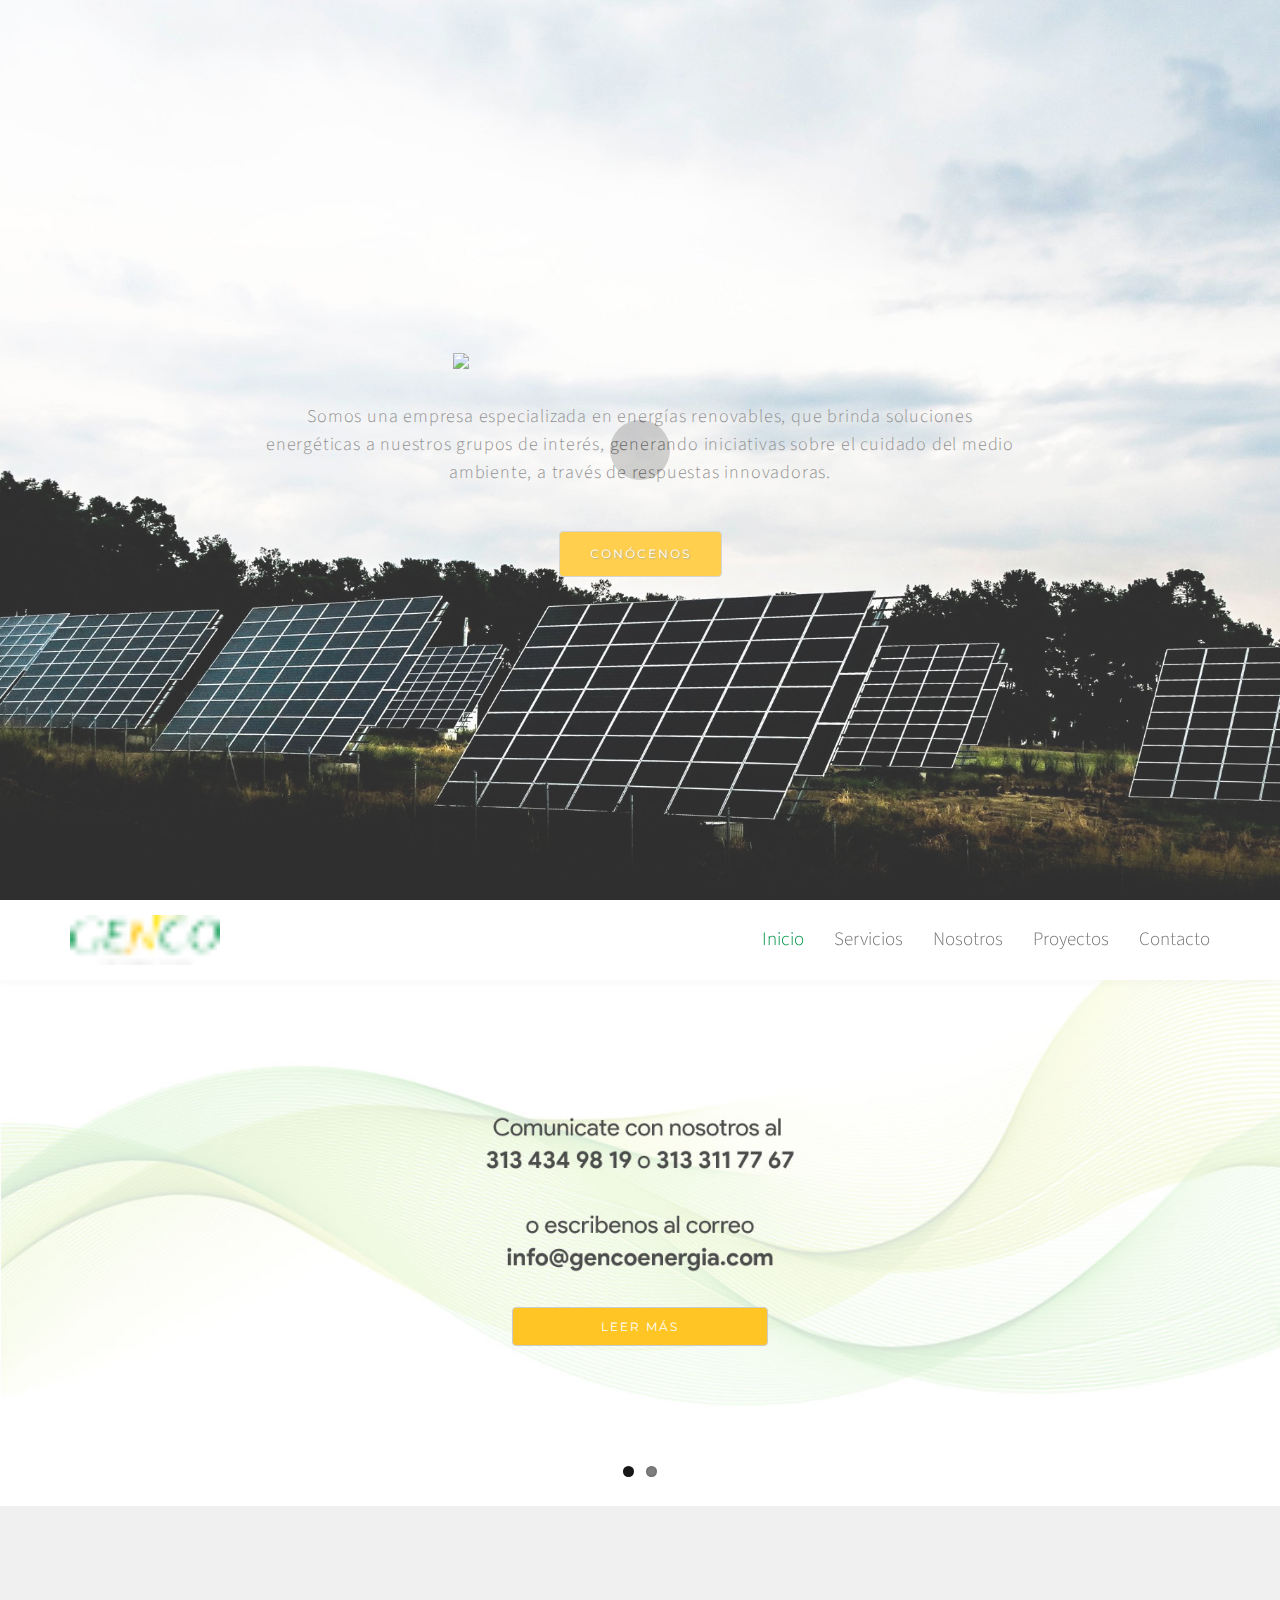
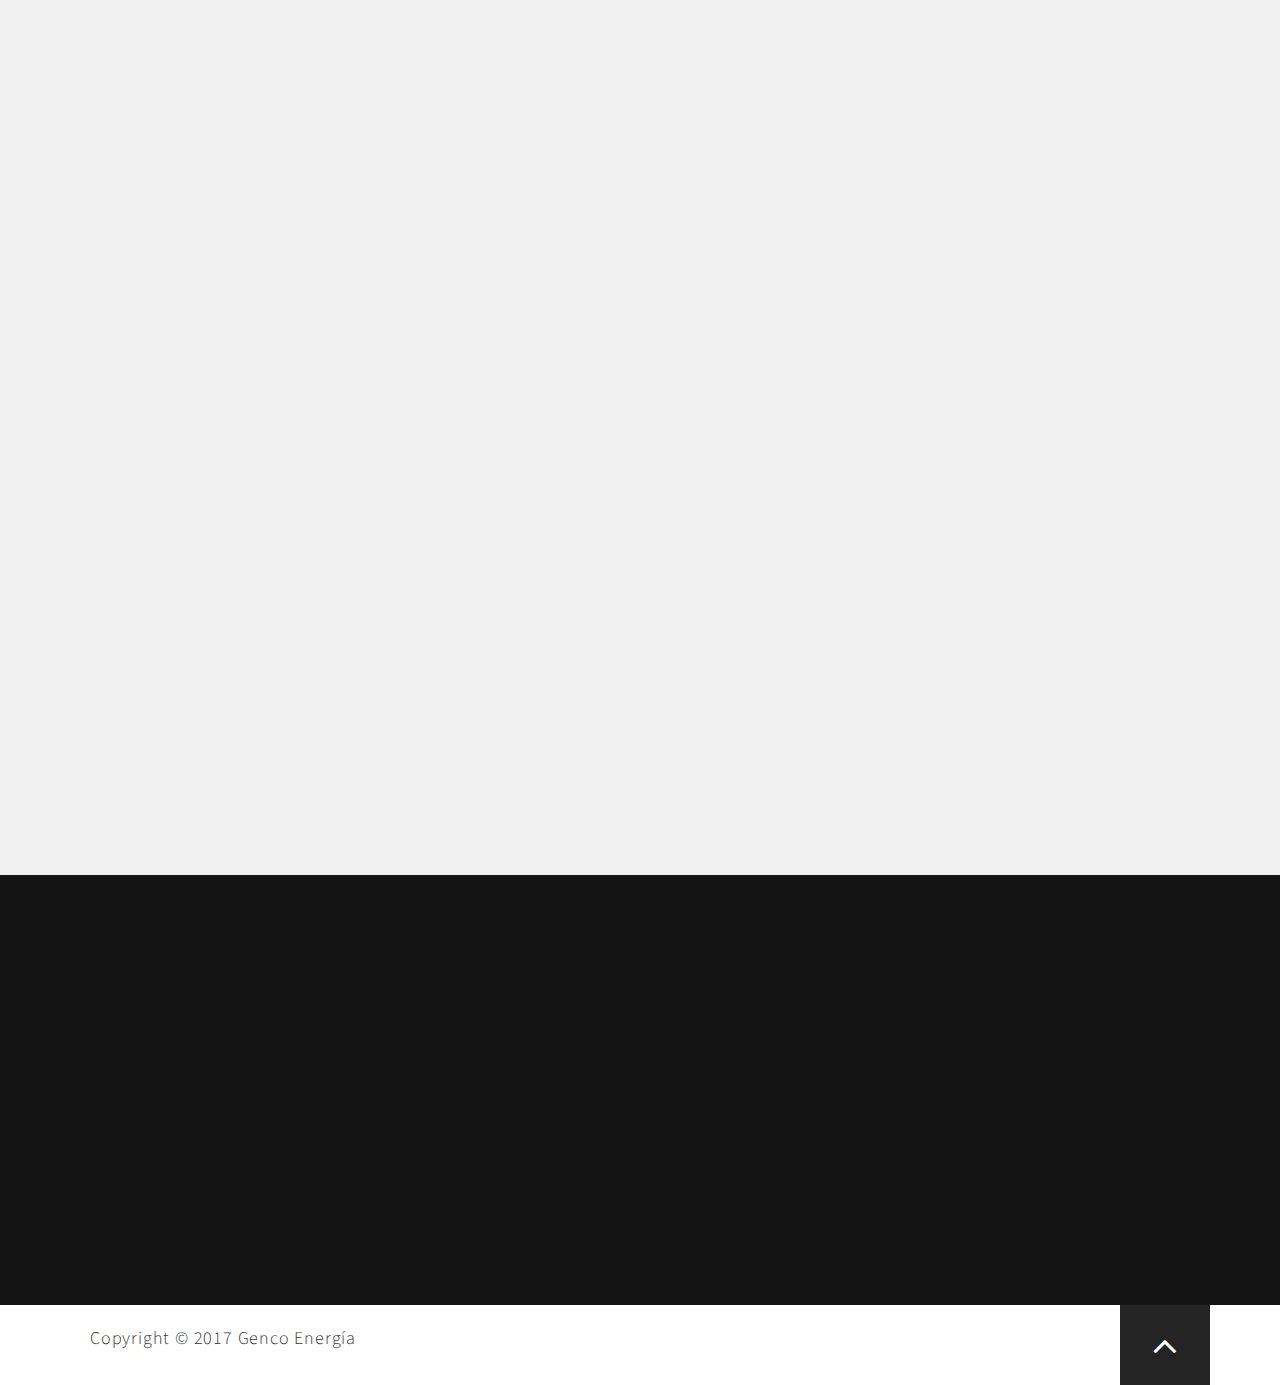
==== commit cc8ea041: "Update mail and phone" ====
--- a/index.html
+++ b/index.html
@@ -1,15 +1,16 @@
 <!DOCTYPE html>
 <html lang="en">
+
 <head>
-	<title>GENCO-Grupo Energético Colombiano</title>
-  	<meta charset="utf-8">
-	<meta http-equiv="X-UA-Compatible" content="IE=Edge">
-	<meta name="viewport" content="width=device-width, initial-scale=1">
-	<meta name="keywords" content="genco, grupo energetico colombiano, genco colombia, energía, energia solar santander, genco, energias renovables, bucaramanga, energia solar bucaramanga, energias bucaramanga, solar bucaramanga, energia solar, colombia, energia solar colombia, energia solar bucaramanga, energias renovables colombia">
-	<meta name="google-site-verification" content="UVnX88JwTPbSblvBSmd6Rn664ZCUkZU9VauXobZX8T4" />
-  	<meta name="description" content="Grupo Energético Colombiano, una empresa que brinda soporte, instalación y venta de productos con energías renovables. Localizado en Bucaramanga.">
-
-	<!-- stylesheets css -->
+  <title>GENCO-Grupo Energético Colombiano</title>
+  <meta charset="utf-8">
+  <meta http-equiv="X-UA-Compatible" content="IE=Edge">
+  <meta name="viewport" content="width=device-width, initial-scale=1">
+  <meta name="keywords" content="genco, grupo energetico colombiano, genco colombia, energía, energia solar santander, genco, energias renovables, bucaramanga, energia solar bucaramanga, energias bucaramanga, solar bucaramanga, energia solar, colombia, energia solar colombia, energia solar bucaramanga, energias renovables colombia">
+  <meta name="google-site-verification" content="UVnX88JwTPbSblvBSmd6Rn664ZCUkZU9VauXobZX8T4" />
+  <meta name="description" content="Grupo Energético Colombiano, una empresa que brinda soporte, instalación y venta de productos con energías renovables. Localizado en Bucaramanga.">
+
+  <!-- stylesheets css -->
   <link rel="stylesheet" href="css/bootstrap.min.css">
   <link rel="stylesheet" href="css/magnific-popup.css">
   <link rel="stylesheet" href="css/animate.min.css">
@@ -20,7 +21,7 @@
   <link rel="stylesheet" href="css/flexslider.css">
   <link rel="stylesheet" href="css/style.css">
   <link href="images/favicon.png" rel="icon" type="image/x-icon" />
-  
+
   <link href='https://fonts.googleapis.com/css?family=Montserrat:400,700' rel='stylesheet' type='text/css'>
   <link href='https://fonts.googleapis.com/css?family=Source+Sans+Pro:400,300,600' rel='stylesheet' type='text/css'>
 
@@ -28,266 +29,304 @@
 
 <body id="top" data-spy="scroll" data-target=".navbar-collapse" data-offset="50">
 
-<!-- Preloader section -->
-<div class="preloader">
-	<div class="sk-spinner sk-spinner-pulse"></div>
-</div>
-
-<!-- Home section -->
-<section id="home" class="parallax-section">
-  <div class="gradient-overlay"></div>
+  <!-- Preloader section -->
+  <div class="preloader">
+    <div class="sk-spinner sk-spinner-pulse"></div>
+  </div>
+
+  <!-- Home section -->
+  <section id="home" class="parallax-section">
+    <div class="gradient-overlay"></div>
     <div class="container">
       <div class="row">
 
-          <div class="col-md-offset-2 col-md-8 col-sm-12">
-              <img width="50%" src="https://k61.kn3.net/A/D/7/9/A/5/6EE.png" class="img-responsive img-home" alt="Team">     
-              <p class="wow fadeInUp" data-wow-delay="1.0s" style="color: #777676;" >Somos una empresa especializada en energías renovables, que brinda soluciones energéticas a nuestros grupos de interés, generando iniciativas sobre el cuidado del medio ambiente, a través de respuestas innovadoras.</p>
-              <a href="#servicios" class="wow fadeInUp btn btn-default hvr-bounce-to-top smoothScroll" data-wow-delay="1.3s">Conócenos</a>
-          </div>
-
-      </div>
-    </div>
-</section>
-
-
-<!-- Navigation section -->
-<div class="navbar navbar-default navbar-static-top" role="navigation">
-  <div class="container">
-
-    <div class="navbar-header">
-      <button class="navbar-toggle" data-toggle="collapse" data-target=".navbar-collapse">
-        <span class="icon icon-bar"></span>
-        <span class="icon icon-bar"></span>
-        <span class="icon icon-bar"></span>
-      </button>
-      <a href="#" class="navbar-brand"><img src="images/logogenco.png" width="150px" class="img-responsive" alt="About"></a>
-    </div>
-    <div class="collapse navbar-collapse">
-      <ul class="nav navbar-nav navbar-right">
-        <li><a href="#top" class="smoothScroll">Inicio</a></li>
-        <li><a href="#servicios" class="smoothScroll">Servicios</a></li>
-        <li><a href="/team" class="smoothScroll">Nosotros</a></li>
-        <li><a href="/proyectos" class="smoothScroll">Proyectos</a></li>
-        <li><a href="/contacto">Contacto</a></li>
-      </ul>
-    </div>
-
+        <div class="col-md-offset-2 col-md-8 col-sm-12">
+          <img width="50%" src="https://k61.kn3.net/A/D/7/9/A/5/6EE.png" class="img-responsive img-home" alt="Team">
+          <p class="wow fadeInUp" data-wow-delay="1.0s" style="color: #777676;">Somos una empresa especializada en energías renovables, que brinda soluciones energéticas a nuestros grupos de
+            interés, generando iniciativas sobre el cuidado del medio ambiente, a través de respuestas innovadoras.</p>
+          <a href="#servicios" class="wow fadeInUp btn btn-default hvr-bounce-to-top smoothScroll" data-wow-delay="1.3s">Conócenos</a>
+        </div>
+
+      </div>
+    </div>
+  </section>
+
+
+  <!-- Navigation section -->
+  <div class="navbar navbar-default navbar-static-top" role="navigation">
+    <div class="container">
+
+      <div class="navbar-header">
+        <button class="navbar-toggle" data-toggle="collapse" data-target=".navbar-collapse">
+          <span class="icon icon-bar"></span>
+          <span class="icon icon-bar"></span>
+          <span class="icon icon-bar"></span>
+        </button>
+        <a href="#" class="navbar-brand">
+          <img src="images/logogenco.png" width="150px" class="img-responsive" alt="About">
+        </a>
+      </div>
+      <div class="collapse navbar-collapse">
+        <ul class="nav navbar-nav navbar-right">
+          <li>
+            <a href="#top" class="smoothScroll">Inicio</a>
+          </li>
+          <li>
+            <a href="#servicios" class="smoothScroll">Servicios</a>
+          </li>
+          <li>
+            <a href="/team" class="smoothScroll">Nosotros</a>
+          </li>
+          <li>
+            <a href="/proyectos" class="smoothScroll">Proyectos</a>
+          </li>
+          <li>
+            <a href="/contacto">Contacto</a>
+          </li>
+        </ul>
+      </div>
+
+    </div>
   </div>
-</div>
-
-	
-<!-- slider -->
-<div class="flexslider">
-  <ul class="slides" style="width: 100%; display: block;">
-    <li style="height: auto ">
-      <img src="images/gencoSlider1.jpg" alt="Flexslider">
-      <a href="#nosotros" class="fadeInUp btn btn-default btn-slider">leer más</a>
-    </li>
-    <li style="height: auto">
-      <img src="images/gencoSlider2.jpg" alt="Flexslider">
-      <a href="https://drive.google.com/file/d/0B_gktS92l6CCbDFjSjRwbFpFczQ/view?usp=sharing" target="_blank" class="fadeInUp btn btn-default btn-slider">Ver portafolio</a>
-    </li>
-   <!-- <li style="height: auto">
+
+
+  <!-- slider -->
+  <div class="flexslider">
+    <ul class="slides" style="width: 100%; display: block;">
+      <li style="height: auto ">
+        <img src="images/gencoSlider1.jpg" alt="Flexslider">
+        <a href="#nosotros" class="fadeInUp btn btn-default btn-slider">leer más</a>
+      </li>
+      <li style="height: auto">
+        <img src="images/gencoSlider2.jpg" alt="Flexslider">
+        <a href="https://drive.google.com/file/d/0B_gktS92l6CCbDFjSjRwbFpFczQ/view?usp=sharing" target="_blank" class="fadeInUp btn btn-default btn-slider">Ver portafolio</a>
+      </li>
+      <!-- <li style="height: auto">
       <img src="images/gencoSlider1.jpg" alt="Flexslider">
       <a href="#nosotros" class="fadeInUp btn btn-default btn-slider">leer más</a>
     </li>-->
-  </ul>
-</div>
-<!-- slider -->	
-
-
-<!-- Feature section -->
-<section id="servicios" class="parallax-section">
-  <div class="container">
-    <div class="row">
-
-      <div class="col-md-offset-2 col-md-8 col-sm-offset-1 col-sm-10">
+    </ul>
+  </div>
+  <!-- slider -->
+
+
+  <!-- Feature section -->
+  <section id="servicios" class="parallax-section">
+    <div class="container">
+      <div class="row">
+
+        <div class="col-md-offset-2 col-md-8 col-sm-offset-1 col-sm-10">
           <div class="wow fadeInUp section-title" data-wow-delay="0.6s">
             <h2>Nuestros servicios</h2>
             <h4>PRODUCTOS Y SERVICIOS QUE SATISFACEN NECESIDADES ENERGÉTICAS</h4>
           </div>
-      </div>
-
-      <div class="clearfix"></div>
-
-      <div class="col-md-4 col-sm-6 wow fadeInUp" data-wow-delay="0.3s" style="padding: 0 15px;">
-        <div class="feature-thumb">
-          <div class="feature-icon">
-             <span><img src="images/services_1.png" class="img-responsive" alt="About" style="border-radius: 50%; width: 120px;"></span>
-          </div>
-          <h3>Diagnóstico Energético</h3>
-          <p>Enterese de todas las oportunidades de ahorro de energía y dinero en su lugar de residencia o trabajo, mediante un estudio exclusivo energético, que logrará cambiar y optimizar su consumo para siempre.</p>
-        </div>
-      </div>
-
-      <div class="col-md-4 col-sm-6 wow fadeInUp" data-wow-delay="0.6s" style="padding: 0 15px;">
-        <div class="feature-thumb">
-          <div class="feature-icon">
-            <span><img src="images/services_2.png" class="img-responsive" alt="About" style="border-radius: 50%;"></span>
-          </div>
-          <h3>Proyectos con <br>Energía</h3>
-          <p>Implemente un sistema de generación eléctrica en su residencia o empresa con fuentes de energía renovables, convirtiéndose en un usuario autosostenible, independiente de la red y responsable con el medio ambiente.
-</p>
-        </div>
-      </div>
-
-      <div class="col-md-4 col-sm-6 wow fadeInUp" data-wow-delay="0.9s" style="padding: 0 15px;">
-        <div class="feature-thumb">
-          <div class="feature-icon">
-            <span><img src="images/services_3.jpg" class="img-responsive" alt="About" style="border-radius: 50%; width: 120px;"></span>
-          </div>
-           <h3>Venta de <br>Equipos</h3>
-           <p>Ofrecemos productos innovadores y de última generación, enfocados a la utilización de energías alternativas, logrando satisfacer todas sus necesidades energéticas, adquiere desde gadgets hasta equipos avanzados.</p>
-        </div>
-      </div>
-	    
-    <div class="clearfix"></div>
-    <div class="col-md-offset-1 col-md-10 col-sm-offset-1 col-sm-10">
+        </div>
+
+        <div class="clearfix"></div>
+
+        <div class="col-md-4 col-sm-6 wow fadeInUp" data-wow-delay="0.3s" style="padding: 0 15px;">
+          <div class="feature-thumb">
+            <div class="feature-icon">
+              <span>
+                <img src="images/services_1.png" class="img-responsive" alt="About" style="border-radius: 50%; width: 120px;">
+              </span>
+            </div>
+            <h3>Diagnóstico Energético</h3>
+            <p>Enterese de todas las oportunidades de ahorro de energía y dinero en su lugar de residencia o trabajo, mediante
+              un estudio exclusivo energético, que logrará cambiar y optimizar su consumo para siempre.</p>
+          </div>
+        </div>
+
+        <div class="col-md-4 col-sm-6 wow fadeInUp" data-wow-delay="0.6s" style="padding: 0 15px;">
+          <div class="feature-thumb">
+            <div class="feature-icon">
+              <span>
+                <img src="images/services_2.png" class="img-responsive" alt="About" style="border-radius: 50%;">
+              </span>
+            </div>
+            <h3>Proyectos con
+              <br>Energía</h3>
+            <p>Implemente un sistema de generación eléctrica en su residencia o empresa con fuentes de energía renovables, convirtiéndose
+              en un usuario autosostenible, independiente de la red y responsable con el medio ambiente.
+            </p>
+          </div>
+        </div>
+
+        <div class="col-md-4 col-sm-6 wow fadeInUp" data-wow-delay="0.9s" style="padding: 0 15px;">
+          <div class="feature-thumb">
+            <div class="feature-icon">
+              <span>
+                <img src="images/services_3.jpg" class="img-responsive" alt="About" style="border-radius: 50%; width: 120px;">
+              </span>
+            </div>
+            <h3>Venta de
+              <br>Equipos</h3>
+            <p>Ofrecemos productos innovadores y de última generación, enfocados a la utilización de energías alternativas,
+              logrando satisfacer todas sus necesidades energéticas, adquiere desde gadgets hasta equipos avanzados.</p>
+          </div>
+        </div>
+
+        <div class="clearfix"></div>
+        <div class="col-md-offset-1 col-md-10 col-sm-offset-1 col-sm-10">
           <div class="wow fadeInUp" data-wow-delay="0.6s">
             <h3>NUESTRO PORTAFOLIO</h3>
-		  <h4>Descarga nuestro portafolio en formato PDF para que conozcas más de nuestros servicios.</h4>
-		  <br>
-          </div>
-      </div>
-
-    <div class="col-md-6 col-sm-6 wow fadeInUp" data-wow-delay="0.3s" style="padding: 0 30px;">
-          <a href="https://drive.google.com/file/d/0B_gktS92l6CCbDFjSjRwbFpFczQ/view?usp=sharing" target="_blank" style="top:0;left:40%;" class="fadeInUp btn btn-default btn-slider">Español</a>
-	    </div>
-	    <div class="col-md-6 col-sm-6 wow fadeInUp" data-wow-delay="0.3s" style="padding: 0 30px;">    
-          <a href="https://drive.google.com/file/d/0B_gktS92l6CCelU2VDJSeG9wNG8/view?usp=sharing" target="_blank" style="top:0;right:40%;" class="fadeInUp btn btn-default btn-slider">Inglés</a>
-      </div>
-	    
-	    
-    </div>
-  </div>
-</section>
-
-
-<!-- About section -->
-
-
-
-
-<!-- Footer section -->
-<footer>
-	<div class="container">
-		<div class="row">
-
-              <div class="wow fadeInUp col-md-4 col-sm-4" data-wow-delay=".6s">
-                <h3>Acerca de GENCO</h3>
-                <p>Somos una empresa encargada de la venta e instalación de implementos para el uso de energías renovables.</p>
-		<p style="padding-top: 20px;">
-                <a href="https://www.facebook.com/GENCOENERGIA/" target="_blank"><i class="fa fa-facebook-square" aria-hidden="true"></i></a>
-                <a href="https://twitter.com/gencoenergia" target="_blank"><i class="fa fa-twitter" aria-hidden="true"></i></a>
-                <a href="https://www.instagram.com/gencoenergia/" target="_blank"><i class="fa fa-instagram" aria-hidden="true"></i></a>
-                </p>
-              </div>  
-        
-              <div class="wow fadeInUp col-md-4 col-sm-4" data-wow-delay=".9s">
-                <h3>Contáctanos</h3>
-                <p>Bucaramanga, Santander, Colombia</p>
-                <p>info@gencoenergia.com</p>
-		<p>+57 3134349819</p>
-		<p>+57 3133117767</p>
-              </div> 
-        
-              <div class="wow fadeInUp col-md-4 col-sm-4" data-wow-delay="1.2s">
-                <h3>Horarios de contacto</h3>
-                <strong>Lunes - Viernes</strong>
-                <p>08:00 AM - 06:00 PM</p>
-                <strong>Sábados</strong>
-                <p>08:00 AM - 04:00 PM</p>
-              </div> 
-
-		</div>
-	</div>
-</footer>
-
-<!-- Copyright section -->
-<section id="copyright">
-  <div class="container">
-    <div class="row">
-
-      <div class="col-md-8 col-sm-8 col-xs-8">
-        <p>Copyright © 2017 Genco Energía</p>
-      </div>  
-
-      <div class="col-md-4 col-sm-4 text-right">
-        <a href="#home" class="fa fa-angle-up smoothScroll gototop"></a>
-      </div>
-
-    </div>
-  </div>
-</section>
-
-<!-- javscript js -->
-	
-<script src="js/jquery.js"></script>
-<script src="js/bootstrap.min.js"></script>
-
-<script src="js/jquery.magnific-popup.min.js"></script>
-
-<script src="js/jquery.sticky.js"></script>
-<script src="js/jquery.backstretch.min.js"></script>
-
-<script src="js/isotope.js"></script>
-<script src="js/imagesloaded.min.js"></script>
-<script src="js/nivo-lightbox.min.js"></script>
-
-<script src="js/jquery.flexslider-min.js"></script>
-
-<script src="js/jquery.parallax.js"></script>
-<script src="js/smoothscroll.js"></script>
-<script src="js/wow.min.js"></script>
-
-<script src="js/custom.js"></script>
-<!-- Google Rich Card -->
-<script type="application/ld+json">
+            <h4>Descarga nuestro portafolio en formato PDF para que conozcas más de nuestros servicios.</h4>
+            <br>
+          </div>
+        </div>
+
+        <div class="col-md-6 col-sm-6 wow fadeInUp" data-wow-delay="0.3s" style="padding: 0 30px;">
+          <a href="https://drive.google.com/file/d/0B_gktS92l6CCbDFjSjRwbFpFczQ/view?usp=sharing" target="_blank" style="top:0;left:40%;"
+            class="fadeInUp btn btn-default btn-slider">Español</a>
+        </div>
+        <div class="col-md-6 col-sm-6 wow fadeInUp" data-wow-delay="0.3s" style="padding: 0 30px;">
+          <a href="https://drive.google.com/file/d/0B_gktS92l6CCelU2VDJSeG9wNG8/view?usp=sharing" target="_blank" style="top:0;right:40%;"
+            class="fadeInUp btn btn-default btn-slider">Inglés</a>
+        </div>
+
+
+      </div>
+    </div>
+  </section>
+
+
+  <!-- About section -->
+
+
+
+
+  <!-- Footer section -->
+  <footer>
+    <div class="container">
+      <div class="row">
+
+        <div class="wow fadeInUp col-md-4 col-sm-4" data-wow-delay="0.3s">
+          <h3>Acerca de GENCO</h3>
+          <p>Somos una empresa encargada de la venta e instalación de implementos para el uso de energías renovables.</p>
+          <p style="padding-top: 20px;">
+            <a href="https://www.facebook.com/GENCOENERGIA/" target="_blank">
+              <i class="fa fa-facebook-square" aria-hidden="true"></i>
+            </a>
+            <a href="https://twitter.com/gencoenergia" target="_blank">
+              <i class="fa fa-twitter" aria-hidden="true"></i>
+            </a>
+            <a href="https://www.instagram.com/gencoenergia/" target="_blank">
+              <i class="fa fa-instagram" aria-hidden="true"></i>
+            </a>
+          </p>
+        </div>
+
+        <div class="wow fadeInUp col-md-4 col-sm-4" data-wow-delay="0.6s">
+          <h3>Contáctanos</h3>
+          <p>Bucaramanga, Santander, Colombia</p>
+          <p>gencoenergia@gmail.com</p>
+          <p>+57 3134349819</p>
+          <p>+57 3133117767</p>
+        </div>
+
+        <div class="wow fadeInUp col-md-4 col-sm-4" data-wow-delay="0.9s">
+          <h3>Horarios de contacto</h3>
+          <strong>Lunes - Viernes</strong>
+          <p>08:00 AM - 06:00 PM</p>
+          <strong>Sábados</strong>
+          <p>08:00 AM - 04:00 PM</p>
+        </div>
+
+      </div>
+    </div>
+  </footer>
+
+  <!-- Copyright section -->
+  <section id="copyright">
+    <div class="container">
+      <div class="row">
+
+        <div class="col-md-8 col-sm-8 col-xs-8">
+          <p>Copyright © 2017 Genco Energía</p>
+        </div>
+
+        <div class="col-md-4 col-sm-4 text-right">
+          <a href="#home" class="fa fa-angle-up smoothScroll gototop"></a>
+        </div>
+
+      </div>
+    </div>
+  </section>
+
+  <!-- javscript js -->
+
+  <script src="js/jquery.js"></script>
+  <script src="js/bootstrap.min.js"></script>
+
+  <script src="js/jquery.magnific-popup.min.js"></script>
+
+  <script src="js/jquery.sticky.js"></script>
+  <script src="js/jquery.backstretch.min.js"></script>
+
+  <script src="js/isotope.js"></script>
+  <script src="js/imagesloaded.min.js"></script>
+  <script src="js/nivo-lightbox.min.js"></script>
+
+  <script src="js/jquery.flexslider-min.js"></script>
+
+  <script src="js/jquery.parallax.js"></script>
+  <script src="js/smoothscroll.js"></script>
+  <script src="js/wow.min.js"></script>
+
+  <script src="js/custom.js"></script>
+  <!-- Google Rich Card -->
+  <script type="application/ld+json">
     {
-	"@context": "http://schema.org",
-	"@type": "Organization",
-	"name": "Genco Energía",
-	"url": "http://www.gencoenergia.com/",
-	"description": "Somos una empresa especializada en energías renovables, que brinda soluciones energéticas a nuestros grupos de interés, generando iniciativas sobre el cuidado del medio ambiente, a través de respuestas innovadoras.",
-	"foundingDate": "2017-01-01",
-	"founders": [
-	    {
-		"@type": "Person",
-		"name": "Carlos Iván Suárez"
-	    },
-	    {
-		"@type": "Person",
-		"name": "Gianmarco Serrano"
-	    }
-	],
-	"sameAs": [
-	    "https://www.facebook.com/GENCOENERGIA/",
-	    "https://twitter.com/Genco",
-	]
+      "@context": "http://schema.org",
+      "@type": "Organization",
+      "name": "Genco Energía",
+      "url": "http://www.gencoenergia.com/",
+      "description": "Somos una empresa especializada en energías renovables, que brinda soluciones energéticas a nuestros grupos de interés, generando iniciativas sobre el cuidado del medio ambiente, a través de respuestas innovadoras.",
+      "foundingDate": "2017-01-01",
+      "founders": [{
+          "@type": "Person",
+          "name": "Carlos Iván Suárez"
+        },
+        {
+          "@type": "Person",
+          "name": "Gianmarco Serrano"
+        }
+      ],
+      "sameAs": [
+        "https://www.facebook.com/GENCOENERGIA/",
+        "https://twitter.com/Genco",
+      ]
     }
-</script>
-<script type="application/ld+json">
-{
-  "@context": "http://schema.org",
-  "@type": "Organization",
-  "url": "http://www.gencoenergia.com",
-  "contactPoint": [{
-    "@type": "ContactPoint",
-    "telephone": "+57-313-434-9819",
-    "contactType": "Contáctanos"
-  }]
-}
-</script>
-<script>
-  (function(i,s,o,g,r,a,m){i['GoogleAnalyticsObject']=r;i[r]=i[r]||function(){
-  (i[r].q=i[r].q||[]).push(arguments)},i[r].l=1*new Date();a=s.createElement(o),
-  m=s.getElementsByTagName(o)[0];a.async=1;a.src=g;m.parentNode.insertBefore(a,m)
-  })(window,document,'script','https://www.google-analytics.com/analytics.js','ga');
-
-  ga('create', 'UA-92203485-1', 'auto');
-  ga('send', 'pageview');
-
-</script>
+  </script>
+  <script type="application/ld+json">
+    {
+      "@context": "http://schema.org",
+      "@type": "Organization",
+      "url": "http://www.gencoenergia.com",
+      "contactPoint": [{
+        "@type": "ContactPoint",
+        "telephone": "+57-313-434-9819",
+        "contactType": "Contáctanos"
+      }]
+    }
+  </script>
+  <script>
+    (function (i, s, o, g, r, a, m) {
+      i['GoogleAnalyticsObject'] = r;
+      i[r] = i[r] || function () {
+        (i[r].q = i[r].q || []).push(arguments)
+      }, i[r].l = 1 * new Date();
+      a = s.createElement(o),
+        m = s.getElementsByTagName(o)[0];
+      a.async = 1;
+      a.src = g;
+      m.parentNode.insertBefore(a, m)
+    })(window, document, 'script', 'https://www.google-analytics.com/analytics.js', 'ga');
+
+    ga('create', 'UA-92203485-1', 'auto');
+    ga('send', 'pageview');
+  </script>
 
 </body>
-</html>
+
+</html>